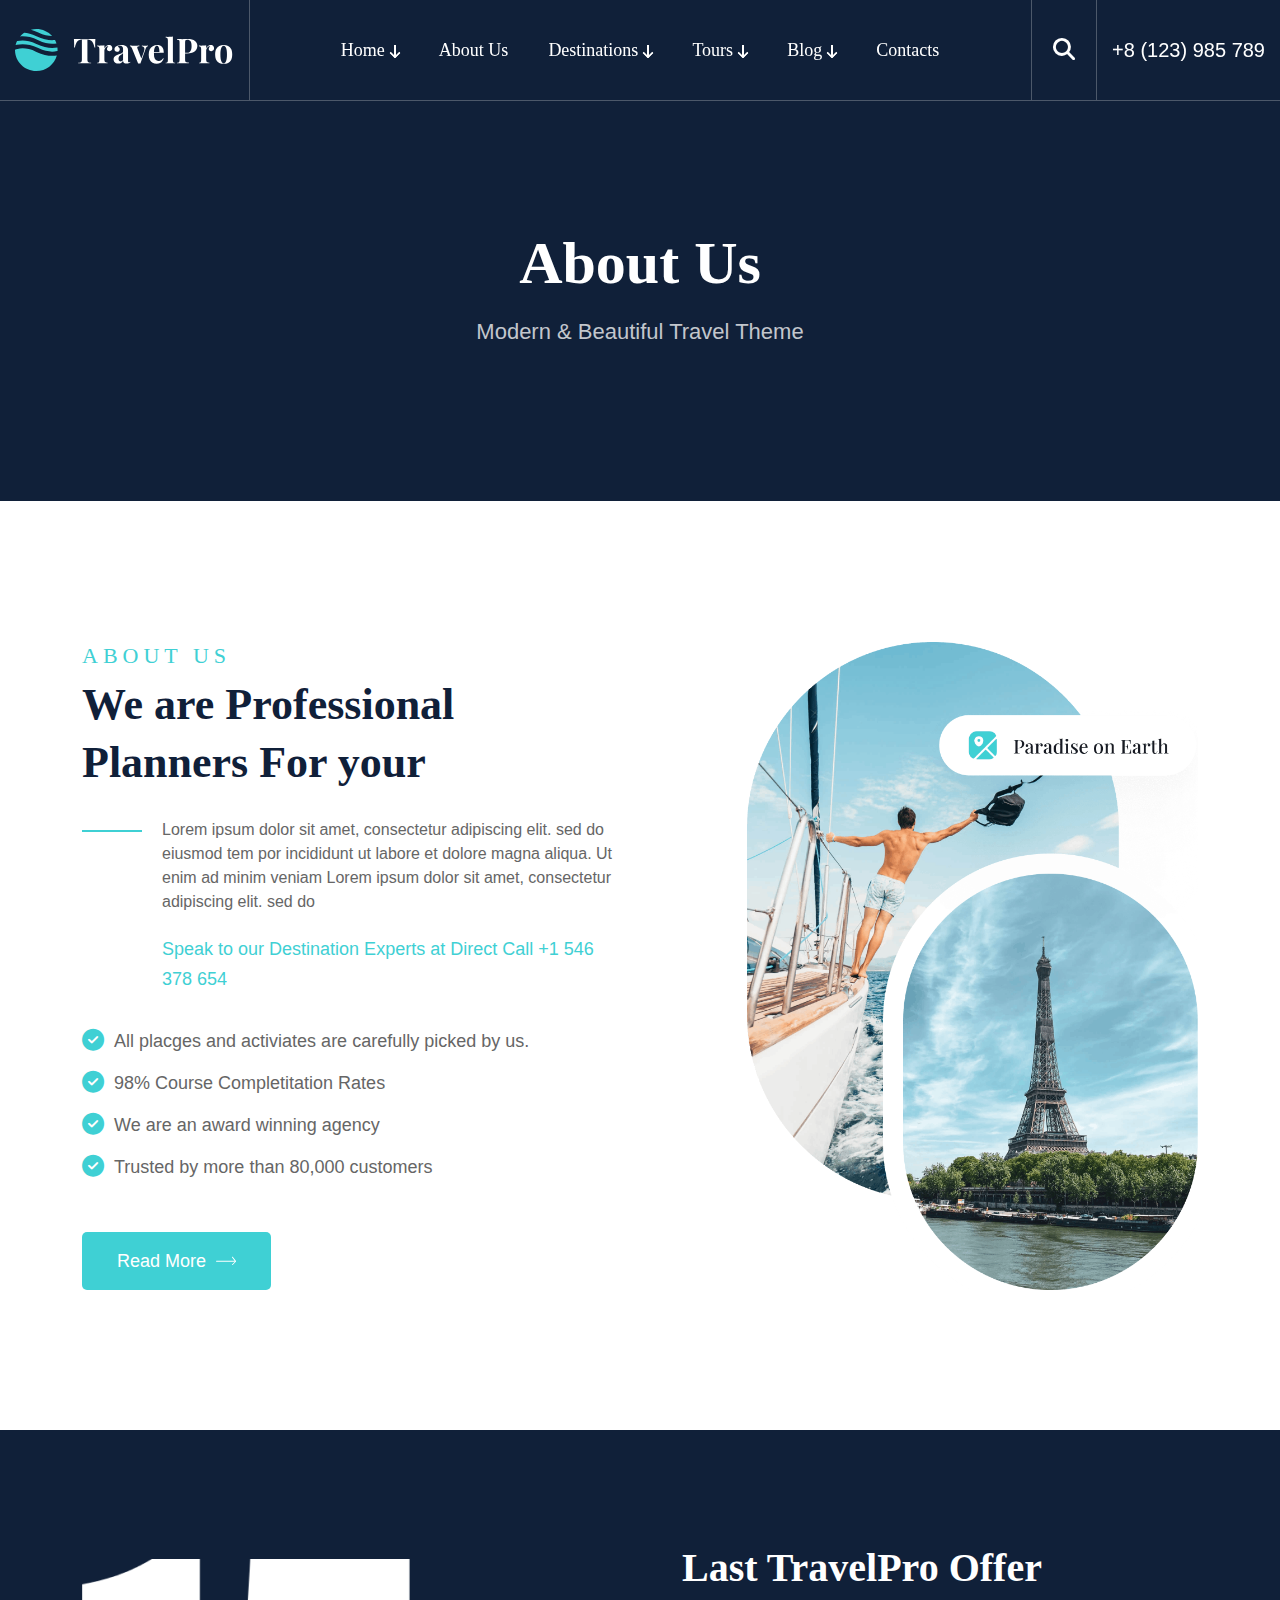
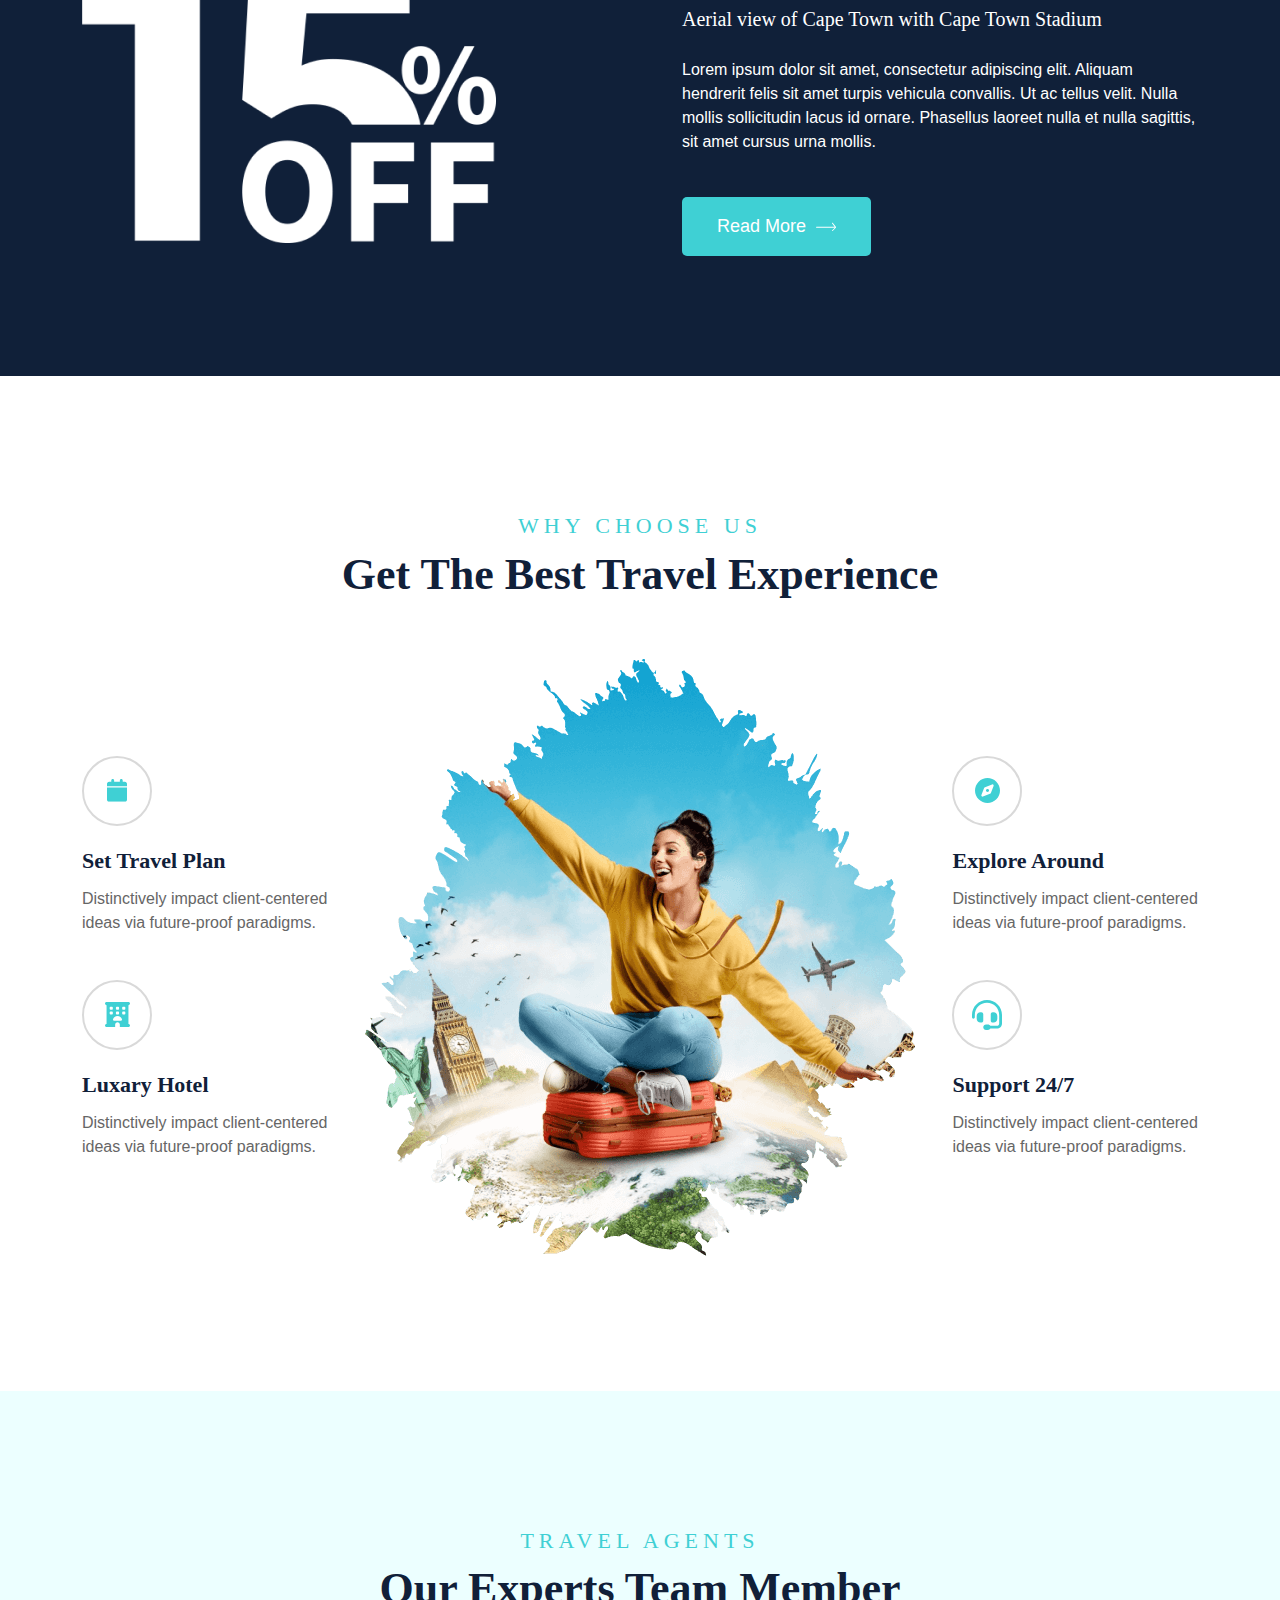
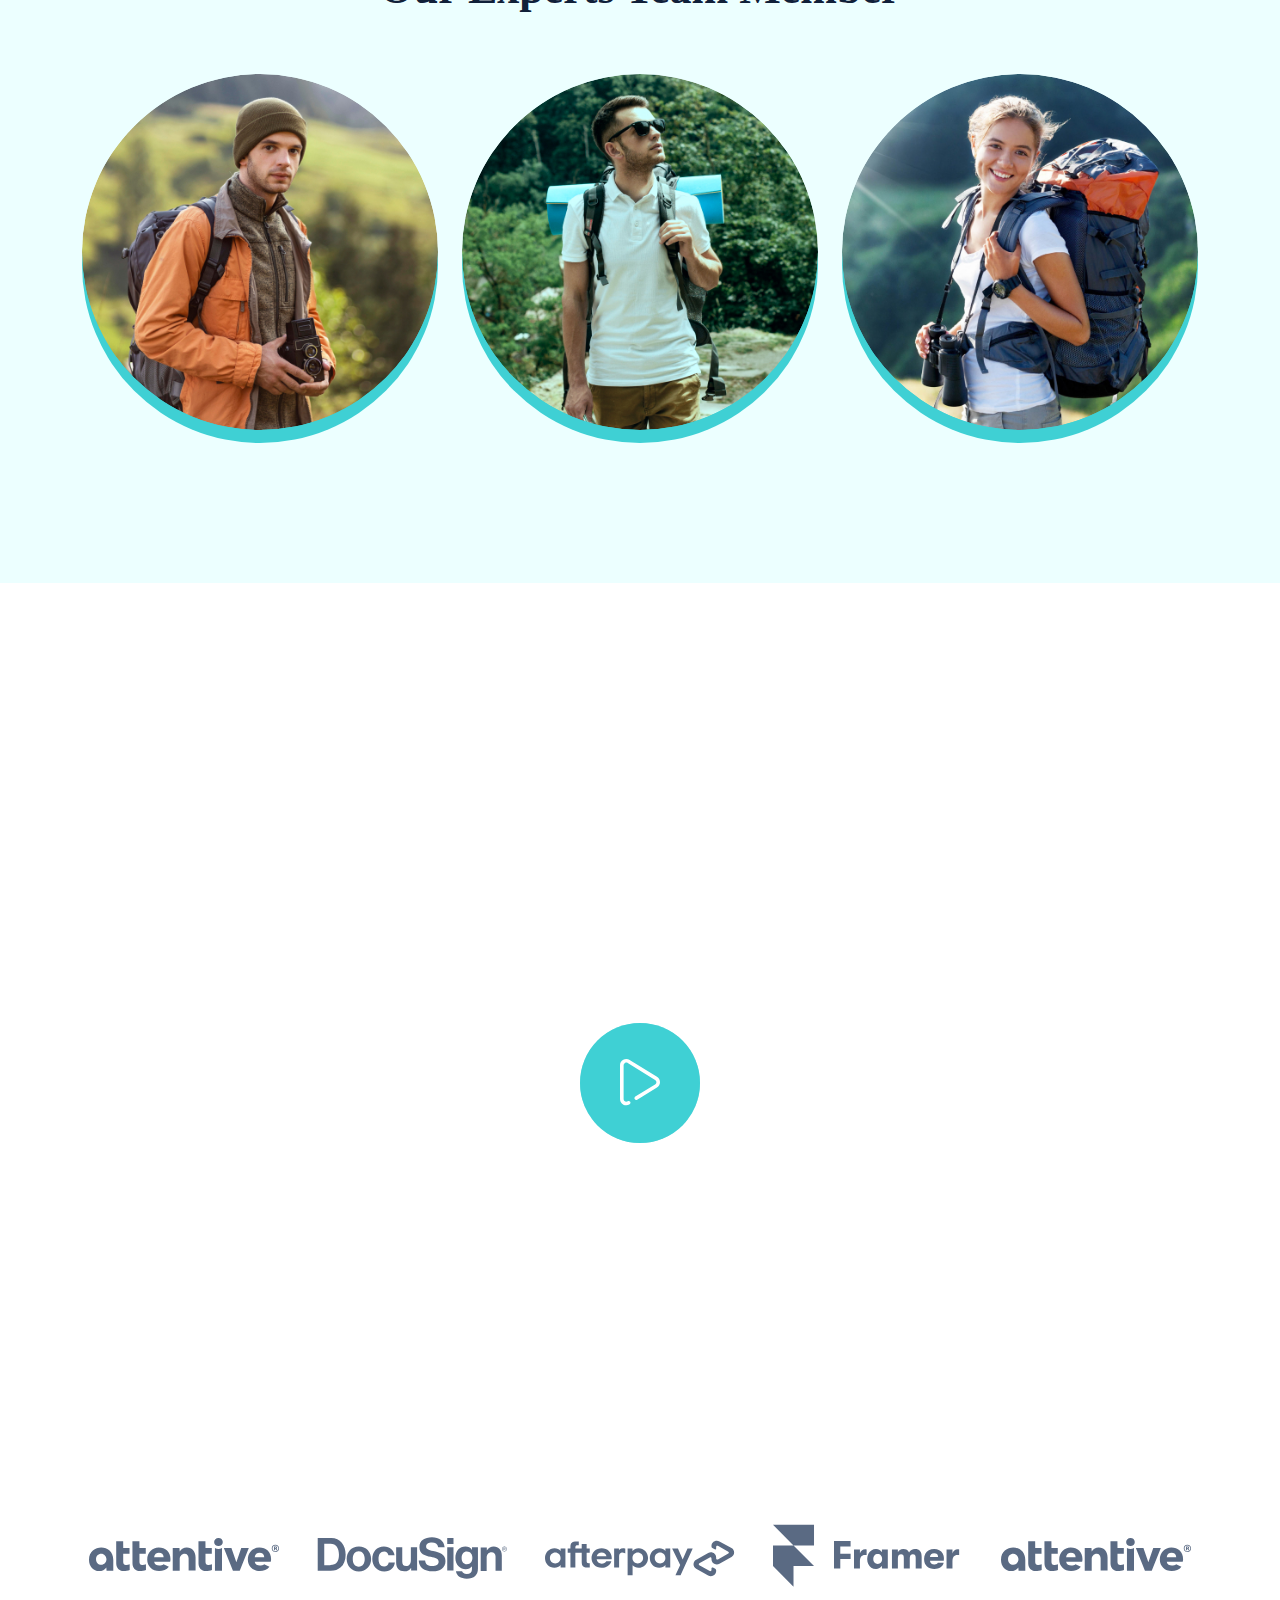
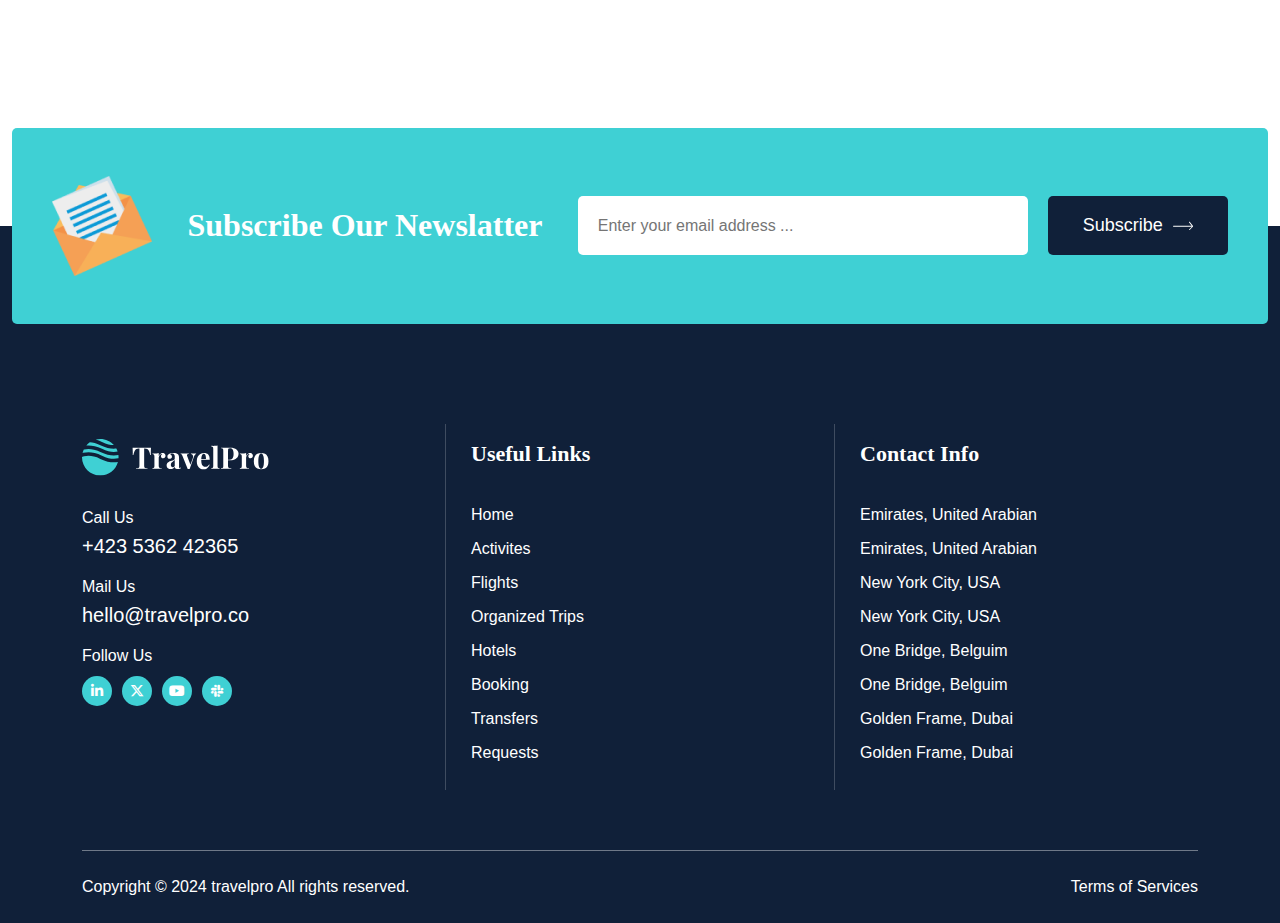
==== about.html @ 5a897704 "done" ====
<!DOCTYPE html>
<html class="no-js" lang="en">
  <head>
    <!-- Meta Tags -->
    <meta charset="utf-8">
    <meta http-equiv="x-ua-compatible" content="ie=edge">
    <meta name="viewport" content="width=device-width, initial-scale=1">
    <meta name="author" content="TravelPro">
    <!-- Favicon Icon -->
    <link rel="icon" href="assets/images/favicon.png">
    <!-- Site Title -->
    <title>TravelPro - Adventure Tours and Travel HTML Template</title>
    <link rel="stylesheet" href="assets/css/bootstrap.min.css">
    <link rel="stylesheet" href="assets/css/fontawesome.min.css">
    <link rel="stylesheet" href="assets/css/animate.css">
    <link rel="stylesheet" href="assets/css/slick.min.css">
    <link rel="stylesheet" href="assets/css/odometer.css">
    <link rel="stylesheet" href="assets/css/select2.min.css">
    <link rel="stylesheet" href="assets/css/light_gallerr.min.css">
    <link rel="stylesheet" href="assets/css/style.css">
  </head>
  <body>
    <div class="cs_preloader">
      <div class="cs_preloader_in">
        <span></span>
        <span></span>
      </div>
    </div>
    <!-- Start Header Section -->
    <header class="cs_site_header cs_style_1 cs_fs_18 cs_sticky_header">
      <div class="cs_main_header">
        <div class="cs_main_header_in">
          <div class="cs_main_header_left">
            <a class="cs_site_branding" href="index.html">
              <img src="assets/images/logo.svg" alt="Logo">
            </a>
          </div>
          <div class="cs_main_header_center">
            <div class="cs_nav cs_medium cs_primary_font">
              <ul class="cs_nav_list">
                <li class="menu-item-has-children">
                  <a href="index.html">Home</a>
                  <ul>
                    <li><a href="index.html">Home</a></li>
                    <li><a href="index-v2.html">Home v2</a></li>
                    <li><a href="index-v3.html">Home v3</a></li>
                  </ul>
                </li>
                <li><a href="about.html">About Us</a></li>
                <li class="menu-item-has-children">
                  <a href="destination.html">Destinations</a>
                  <ul>
                    <li><a href="destination.html">Destination</a></li>
                    <li><a href="destination-details.html">Destination Details</a></li>
                  </ul>
                </li>
                <li class="menu-item-has-children">
                  <a href="tour.html">Tours</a>
                  <ul>
                    <li><a href="tour.html">Tour</a></li>
                    <li><a href="tour-details.html">Tour Details</a></li>
                  </ul>
                </li>
                <li class="menu-item-has-children">
                  <a href="blog.html">Blog</a>
                  <ul>
                    <li><a href="blog.html">Blog</a></li>
                    <li><a href="blog-details.html">Blog Details</a></li>
                  </ul>
                </li>
                <li><a href="contact.html">Contacts</a></li>
              </ul>
            </div>
          </div>
          <div class="cs_main_header_right">
            <div class="cs_header_toolbox">
              <div>
                <button class="cs_search_btn cs_fs_24" type="button"><i class="fa-solid fa-magnifying-glass"></i></button>
              </div>
              <div class="cs_fs_20 cs_medium">+8 (123) 985 789</div>
            </div>
          </div>
        </div>
      </div>
    </header>
    <div class="cs_header_search">
      <div class="cs_header_search_in">
        <div class="container">
          <div class="cs_header_search_box">
            <form action="#" class="cs_search_form">
              <input type="text" placeholder="Search Here...">
              <button class="cs_search_btn">
                <svg width="18" height="18" viewBox="0 0 18 18" fill="none" xmlns="http://www.w3.org/2000/svg">
                  <path d="M8.07914 0C3.62682 0 0 3.62558 0 8.07641C0 12.5272 3.62682 16.1599 8.07914 16.1599C9.98086 16.1599 11.7299 15.4936 13.1122 14.3875L16.4775 17.7498C16.6473 17.9126 16.8741 18.0024 17.1094 18C17.3446 17.9975 17.5695 17.9032 17.736 17.737C17.9025 17.5708 17.9972 17.3461 17.9999 17.111C18.0027 16.8758 17.9132 16.6489 17.7506 16.4789L14.3853 13.1148C15.4928 11.7308 16.16 9.97968 16.16 8.07641C16.16 3.62558 12.5315 0 8.07914 0ZM8.07914 1.79517C11.561 1.79517 14.3625 4.59577 14.3625 8.07641C14.3625 11.557 11.561 14.3647 8.07914 14.3647C4.59732 14.3647 1.79575 11.557 1.79575 8.07641C1.79575 4.59577 4.59732 1.79517 8.07914 1.79517Z" fill="currentColor"></path>
                </svg>                
              </button>
            </form>
            <button class="cs_close" type="button"><img src="assets/images/close.svg" alt="Close"></button>
          </div>
        </div>
      </div>
      <div class="cs_sidenav_overlay"></div>
    </div>
    <!-- End Header Section -->
    <!-- Start Hero Section -->
    <section class="cs_page_header cs_bg_filed cs_primary_bg" data-src="assets/images/about_header_bg.jpeg">
      <div class="container">
        <div class="cs_page_header_text text-center">
          <h1 class="cs_page_title cs_fs_70 cs_white_color cs_bold">About Us</h1>
          <p class="cs_page_subtitle cs_fs_24 mb-0">Modern & Beautiful Travel Theme</p>
        </div>
      </div>
    </section>
    <!-- End Hero Section -->
    <!-- Start About Section -->
    <section class="cs_about cs_style_1">
      <div class="cs_height_140 cs_height_lg_80"></div>
      <div class="container">
        <div class="row align-items-center cs_gap_y_40 cs_mobile_reverse">
          <div class="col-lg-6">
            <div class="cs_section_heading cs_style_1">
              <h3 class="cs_section_title_up cs_ternary_font cs_accent_color cs_normal cs_fs_24">About Us</h3>
              <h2 class="cs_section_title cs_semibold cs_fs_56 mb-0">We are Professional Planners For your </h2>
            </div>
            <div class="cs_about_text">
              <p>Lorem ipsum dolor sit amet, consectetur adipiscing elit. sed do eiusmod tem por incididunt ut labore et dolore magna aliqua. Ut enim ad minim veniam Lorem ipsum dolor sit amet, consectetur adipiscing elit. sed do</p>
              <p class="mb-0 cs_accent_color cs_medium cs_fs_18">Speak to our Destination Experts at Direct Call +1 546 378 654</p>
            </div>
            <ul class="cs_list cs_style_1 cs_mp0 cs_fs_18">
              <li>
                <i class="fa-solid fa-circle-check cs_accent_color"></i>
                All placges and activiates are carefully picked by us.
              </li>
              <li>
                <i class="fa-solid fa-circle-check cs_accent_color"></i>
                98% Course Completitation Rates
              </li>
              <li>
                <i class="fa-solid fa-circle-check cs_accent_color"></i>
                We are an award winning agency
              </li>
              <li>
                <i class="fa-solid fa-circle-check cs_accent_color"></i>
                Trusted by more than 80,000 customers
              </li>
            </ul>
            <a href="" class="cs_btn cs_style_1 cs_fs_18 cs_medium">
              Read More
              <svg width="20" height="10" viewBox="0 0 20 10" fill="none" xmlns="http://www.w3.org/2000/svg">
                <path d="M19.5866 5.69629H0.41235C0.184269 5.69629 0 5.46776 0 5.1849C0 4.90204 0.184269 4.67352 0.41235 4.67352H18.5906L16.0881 1.57004C15.927 1.37028 15.927 1.04587 16.0881 0.846109C16.2492 0.646349 16.5108 0.646349 16.6718 0.846109L19.8792 4.82374C19.9977 4.97076 20.0325 5.1897 19.9681 5.38147C19.9036 5.57164 19.7529 5.69629 19.5866 5.69629Z" fill="currentColor"/>
                <path d="M16.3435 9.11986C16.2384 9.11986 16.1333 9.08012 16.0538 8.99935C15.8935 8.83909 15.8935 8.57884 16.0538 8.41858L19.2487 5.22371C19.4089 5.06345 19.6692 5.06345 19.8294 5.22371C19.9897 5.38396 19.9897 5.64422 19.8294 5.80448L16.6346 8.99935C16.5538 9.08012 16.4487 9.11986 16.3435 9.11986Z" fill="currentColor"/>
              </svg>                
            </a>
          </div>
          <div class="col-lg-5 offset-lg-1"><img src="assets/images/about_img.png" alt=""></div>
        </div>
      </div>
      <div class="cs_height_140 cs_height_lg_80"></div>
    </section>
    <!-- End About Section -->
    <!-- Start Banner Section -->
    <section class="cs_banner cs_style_2 cs_bg_filed cs_primary_bg" data-src="assets/images/banner_bg_3.jpeg">
      <div class="cs_height_115 cs_height_lg_80"></div>
      <div class="container">
        <div class="row align-items-center cs_gap_y_40">
          <div class="col-lg-6">
            <div class="cs_banner_thumb">
              <img src="assets/images/offer_text.png" alt="Offer Text">
            </div>
          </div>
          <div class="col-lg-6">
            <div class="cs_banner_text cs_white_color">
              <h2 class="cs_banner_title cs_white_color cs_fs_50">Last  TravelPro Offer</h2>
              <h3 class="cs_banner_title_mini cs_fs_20 cs_medium cs_white_color">Aerial view of Cape Town with Cape Town Stadium</h3>
              <p class="cs_banner_subtitle">Lorem ipsum dolor sit amet, consectetur adipiscing elit. Aliquam hendrerit felis sit amet turpis vehicula convallis. Ut ac tellus velit. Nulla mollis sollicitudin lacus id ornare. Phasellus laoreet nulla et nulla sagittis, sit amet cursus urna mollis.</p>
              <a href="#" class="cs_btn cs_style_1 cs_fs_18 cs_medium">
                Read More
                <svg width="20" height="10" viewBox="0 0 20 10" fill="none" xmlns="http://www.w3.org/2000/svg">
                  <path d="M19.5866 5.69629H0.41235C0.184269 5.69629 0 5.46776 0 5.1849C0 4.90204 0.184269 4.67352 0.41235 4.67352H18.5906L16.0881 1.57004C15.927 1.37028 15.927 1.04587 16.0881 0.846109C16.2492 0.646349 16.5108 0.646349 16.6718 0.846109L19.8792 4.82374C19.9977 4.97076 20.0325 5.1897 19.9681 5.38147C19.9036 5.57164 19.7529 5.69629 19.5866 5.69629Z" fill="currentColor"/>
                  <path d="M16.3435 9.11986C16.2384 9.11986 16.1333 9.08012 16.0538 8.99935C15.8935 8.83909 15.8935 8.57884 16.0538 8.41858L19.2487 5.22371C19.4089 5.06345 19.6692 5.06345 19.8294 5.22371C19.9897 5.38396 19.9897 5.64422 19.8294 5.80448L16.6346 8.99935C16.5538 9.08012 16.4487 9.11986 16.3435 9.11986Z" fill="currentColor"/>
                </svg>                
              </a>
            </div>
          </div>
        </div>
      </div>
      <div class="cs_height_120 cs_height_lg_80"></div>
     </section>
    <!-- End Banner Section -->
    <!-- Start Why Choose Us Section -->
    <section>
      <div class="cs_height_135 cs_height_lg_75"></div>
      <div class="container">
        <div class="cs_section_heading cs_style_1 text-center">
          <h3 class="cs_section_title_up cs_ternary_font cs_accent_color cs_normal cs_fs_24">Why Choose Us</h3>
          <h2 class="cs_section_title cs_semibold cs_fs_56 mb-0">Get The Best Travel Experience</h2>
        </div>
        <div class="cs_height_55 cs_height_lg_40"></div>
        <div class="cs_iconbox_4_wrap">
          <div>
            <div class="row cs_gap_y_45">
              <div class="col-lg-12 col-6">
                <div class="cs_iconbox cs_style_4">
                  <div class="cs_iconbox_icon cs_center">
                    <img src="assets/images/icons/calendar_icon_2.svg" alt="Calendar Icon">
                  </div>
                  <h2 class="cs_iconbox_title cs_fs_24 cs_semibold">Set Travel Plan</h2>
                  <p class="cs_iconbox_subtitle mb-0">Distinctively impact client-centered ideas via future-proof paradigms.</p>
                </div>
              </div>
              <div class="col-lg-12 col-6">
                <div class="cs_iconbox cs_style_4">
                  <div class="cs_iconbox_icon cs_center">
                    <img src="assets/images/icons/hotel-icon.svg" alt="Hotel Icon">
                  </div>
                  <h2 class="cs_iconbox_title cs_fs_24 cs_semibold">Luxary Hotel</h2>
                  <p class="cs_iconbox_subtitle mb-0">Distinctively impact client-centered ideas via future-proof paradigms.</p>
                </div>
              </div>
            </div>
          </div>
          <div>
            <div class="cs_iconbox_4_thumb cs_center">
              <img src="assets/images/about_4.png" alt="About Thumb">
            </div>
          </div>
          <div>
            <div class="row cs_gap_y_45">
              <div class="col-lg-12 col-6">
                <div class="cs_iconbox cs_style_4">
                  <div class="cs_iconbox_icon cs_center">
                    <img src="assets/images/icons/compass_icon.svg" alt="Calendar Icon">
                  </div>
                  <h2 class="cs_iconbox_title cs_fs_24 cs_semibold">Explore Around</h2>
                  <p class="cs_iconbox_subtitle mb-0">Distinctively impact client-centered ideas via future-proof paradigms.</p>
                </div>
              </div>
              <div class="col-lg-12 col-6">
                <div class="cs_iconbox cs_style_4">
                  <div class="cs_iconbox_icon cs_center">
                    <img src="assets/images/icons/headset_icon.svg" alt="Hotel Icon">
                  </div>
                  <h2 class="cs_iconbox_title cs_fs_24 cs_semibold">Support 24/7</h2>
                  <p class="cs_iconbox_subtitle mb-0">Distinctively impact client-centered ideas via future-proof paradigms.</p>
                </div>
              </div>
            </div>
          </div>
        </div>
      </div>
      <div class="cs_height_135 cs_height_lg_75"></div>
    </section>
    <!-- End Why Choose Us Section -->
    <!-- Start Team Section -->
     <section class="cs_accent_bg_1">
      <div class="cs_height_135 cs_height_lg_75"></div>
      <div class="container">
        <div class="cs_section_heading cs_style_1 text-center">
          <h3 class="cs_section_title_up cs_ternary_font cs_accent_color cs_normal cs_fs_24">Travel Agents</h3>
          <h2 class="cs_section_title cs_semibold cs_fs_56 mb-0">Our Experts Team Member</h2>
        </div>
        <div class="cs_height_55 cs_height_lg_40"></div>
        <div class="row cs_gap_y_24">
          <div class="col-lg-4">
            <div class="cs_team cs_style_1 position-relative">
              <div class="cs_team_thumb cs_zoom overflow-hidden">
                <img src="assets/images/team_1.jpeg" alt="Team Thumb" class="cs_zoom_in">
              </div>
              <div class="cs_team_info text-center position-absolute">
                <h2 class="cs_team_title cs_fs_24 cs_medium cs_white_color">David Cooper</h2>
               <p class="cs_team_subtitle cs_white_color">CO FOUNDER</p>
               <div class="cs_social_btns">
                <a href="#"><i class="fa-brands fa-facebook-f"></i></a>
                <a href="#"><i class="fa-brands fa-twitter"></i></a>
                <a href="#"><i class="fa-brands fa-instagram"></i></a>
                <a href="#"><i class="fa-brands fa-linkedin-in"></i></a>
              </div>
              </div>
            </div>
          </div>
          <div class="col-lg-4">
            <div class="cs_team cs_style_1 position-relative">
              <div class="cs_team_thumb cs_zoom overflow-hidden">
                <img src="assets/images/team_2.jpeg" alt="Team Thumb" class="cs_zoom_in">
              </div>
              <div class="cs_team_info text-center position-absolute">
                <h2 class="cs_team_title cs_fs_24 cs_medium cs_white_color">David Cooper</h2>
               <p class="cs_team_subtitle cs_white_color">CO FOUNDER</p>
               <div class="cs_social_btns">
                <a href="#"><i class="fa-brands fa-facebook-f"></i></a>
                <a href="#"><i class="fa-brands fa-twitter"></i></a>
                <a href="#"><i class="fa-brands fa-instagram"></i></a>
                <a href="#"><i class="fa-brands fa-linkedin-in"></i></a>
              </div>
              </div>
            </div>
          </div>
          <div class="col-lg-4">
            <div class="cs_team cs_style_1 position-relative">
              <div class="cs_team_thumb cs_zoom overflow-hidden">
                <img src="assets/images/team_3.jpeg" alt="Team Thumb" class="cs_zoom_in">
              </div>
              <div class="cs_team_info text-center position-absolute">
                <h2 class="cs_team_title cs_fs_24 cs_medium cs_white_color">David Cooper</h2>
               <p class="cs_team_subtitle cs_white_color">CO FOUNDER</p>
               <div class="cs_social_btns">
                <a href="#"><i class="fa-brands fa-facebook-f"></i></a>
                <a href="#"><i class="fa-brands fa-twitter"></i></a>
                <a href="#"><i class="fa-brands fa-instagram"></i></a>
                <a href="#"><i class="fa-brands fa-linkedin-in"></i></a>
              </div>
              </div>
            </div>
          </div>
        </div>
      </div>
      <div class="cs_height_140 cs_height_lg_80"></div>
     </section>
    <!-- End Team Section -->
    <!-- Start Video Section -->
    <section>
      <div class="cs_height_140 cs_height_lg_80"></div>
      <div class="container">
        <div class="cs_video_block cs_style_1 cs_bg_filed position-relative" data-src="assets/images/video_block.jpeg">
          <a href="https://www.youtube.com/embed/eSUmkFPln_U" class="cs_player_btn cs_center cs_accent_bg cs_video_open">
            <svg width="40" height="47" viewBox="0 0 40 47" fill="none" xmlns="http://www.w3.org/2000/svg"><path d="M36.9921 17.8114L9.63992 0.951019C7.66105 -0.267256 5.26855 -0.317908 3.23984 0.815524C1.21113 1.94878 0 4.01294 0 6.3367V39.9039C0 43.4175 2.83109 46.2914 6.31071 46.3104C6.32021 46.3104 6.32971 46.3105 6.33902 46.3105C7.42642 46.3104 8.55958 45.9696 9.61794 45.3238C10.4693 44.8043 10.7384 43.693 10.219 42.8417C9.69952 41.9902 8.58807 41.7212 7.73693 42.2407C7.2419 42.5426 6.75844 42.6988 6.33016 42.6987C5.01727 42.6916 3.61159 41.5669 3.61159 39.904V6.33679C3.61159 5.33994 4.13113 4.4547 5.00127 3.96853C5.87149 3.48236 6.89764 3.50407 7.74543 4.02606L35.0977 20.8864C35.9198 21.3926 36.3902 22.2366 36.3882 23.2021C36.3862 24.1674 35.9124 25.0095 35.0857 25.514L15.31 37.6224C14.4594 38.1432 14.192 39.2549 14.7128 40.1054C15.2335 40.956 16.3453 41.2234 17.1959 40.7026L36.9693 28.5956C38.8625 27.4407 39.9955 25.4272 40 23.2093C40.0045 20.9916 38.8797 18.9735 36.9921 17.8114Z" fill="currentColor" />
            </svg>
          </a>
          <h2 class="cs_video_title cs_fs_60 cs_semibold cs_white_color position-absolute mb-0">Our Journey <br> in Videos</h2>
          <span class="cs_location cs_fs_20 cs_white_color">
            <i class="fa-solid fa-location-dot"></i> Location Mountain Strait, Any State</span>
        </div>
      </div>
    </section>
    <!-- End Video Section -->
    <!-- Start Brands Section -->
    <div>
      <div class="cs_height_76 cs_height_lg_40"></div>
      <div class="container">
        <div class="cs_brand_list cs_style_1">
          <div class="cs_brand"><img src="assets/images/brand_1.svg" alt="Brand"></div>
          <div class="cs_brand"><img src="assets/images/brand_2.svg" alt="Brand"></div>
          <div class="cs_brand"><img src="assets/images/brand_3.svg" alt="Brand"></div>
          <div class="cs_brand"><img src="assets/images/brand_4.svg" alt="Brand"></div>
          <div class="cs_brand"><img src="assets/images/brand_5.svg" alt="Brand"></div>
        </div>
      </div>
      <div class="cs_height_135 cs_height_lg_80"></div>
    </div>
    <!-- End Brands Section -->
    <!-- Start footer -->
    <footer class="cs_footer cs_style_1 cs_white_color cs_bg_filed cs_primary_bg" data-src="assets/images/footer_bg.jpeg">
      <div class="cs_newsletter_1_wrap">
        <div class="container-fluid">
          <div class="cs_newsletter cs_style_1 cs_accent_bg">
            <div class="cs_newsletter_icon"><img src="assets/images/icons/envlop.png" alt="Icon"></div>
            <h2 class="cs_newsletter_title cs_fs_40 cs_bold mb-0 cs_white_color">Subscribe Our Newslatter</h2>
            <form action="#" class="cs_newsletter_form">
              <input type="text" class="cs_newsletter_form_field" placeholder="Enter your email address ...">
              <button type="submit" class="cs_btn cs_style_1 cs_fs_18 cs_medium">
                Subscribe<svg width="20" height="10" viewBox="0 0 20 10" fill="none" xmlns="http://www.w3.org/2000/svg"><path d="M19.5866 5.69629H0.41235C0.184269 5.69629 0 5.46776 0 5.1849C0 4.90204 0.184269 4.67352 0.41235 4.67352H18.5906L16.0881 1.57004C15.927 1.37028 15.927 1.04587 16.0881 0.846109C16.2492 0.646349 16.5108 0.646349 16.6718 0.846109L19.8792 4.82374C19.9977 4.97076 20.0325 5.1897 19.9681 5.38147C19.9036 5.57164 19.7529 5.69629 19.5866 5.69629Z" fill="currentColor"></path>
                  <path d="M16.3435 9.11986C16.2384 9.11986 16.1333 9.08012 16.0538 8.99935C15.8935 8.83909 15.8935 8.57884 16.0538 8.41858L19.2487 5.22371C19.4089 5.06345 19.6692 5.06345 19.8294 5.22371C19.9897 5.38396 19.9897 5.64422 19.8294 5.80448L16.6346 8.99935C16.5538 9.08012 16.4487 9.11986 16.3435 9.11986Z" fill="currentColor"></path>
                </svg>                
              </button>
            </form>
          </div>
        </div>
      </div>
      <div class="container">
        <div class="cs_footer_main">
          <div class="cs_footer_main_col">
            <div class="cs_footer_widget">
              <div class="cs_text_widget">
                <img src="assets/images/footer_logo.svg" alt="Logo">
              </div>
              <ul class="cs_contact_widget mb-0">
                <li>
                  <p>Call Us</p>
                  <p class="cs_fs_20">+423 5362 42365</p>
                </li>
                <li>
                  <p>Mail Us</p>
                  <p class="cs_fs_20">hello@travelpro.co</p>
                </li>
                <li>
                  <p>Follow Us</p>
                  <div class="cs_social_btn cs_style_1 d-flex">
                    <a href="https://www.linkedin.com/" target="_blank" class="cs_center"><i class="fa-brands fa-linkedin-in"></i>
                    </a>
                    <a href="https://twitter.com/" target="_blank" class="cs_center">
                      <i class="fa-brands fa-x-twitter"></i>
                    </a>
                    <a href="https://www.youtube.com/" target="_blank" class="cs_center"><i class="fa-brands fa-youtube"></i>
                    </a>                
                    <a href="https://slack.com/" target="_blank" class="cs_center">
                      <i class="fa-brands fa-slack"></i></a>
                  </div>
                </li>
              </ul>
            </div>
          </div>
          <div class="cs_footer_main_col">
            <div class="cs_footer_widget">
              <h3 class="cs_footer_widget_title cs_fs_24 cs_semibold cs_white_color">Useful Links</h3>
              <ul class="cs_menu_widget">
                <li><a href="index.html">Home</a></li>
                <li><a href="about.html">Activites</a></li>
                <li><a href="">Flights</a></li>
                <li><a href="">Organized Trips</a></li>
                <li><a href="">Hotels</a></li>
                <li><a href="">Booking</a></li>
                <li><a href="">Transfers</a></li>
                <li><a href="">Requests</a></li>
              </ul>
            </div>
          </div>
          <div class="cs_footer_main_col">
            <div class="cs_footer_widget">
              <h3 class="cs_footer_widget_title cs_fs_24 cs_semibold cs_white_color">Contact Info</h3>
              <ul class="cs_menu_widget">
                <li><a href="destination-details.html">Emirates, United Arabian</a></li>
                <li><a href="destination-details.html">Emirates, United Arabian</a></li>
                <li><a href="destination-details.html">New York City, USA</a></li>
                <li><a href="destination-details.html">New York City, USA</a></li>
                <li><a href="destination-details.html">One Bridge, Belguim</a></li>
                <li><a href="destination-details.html">One Bridge, Belguim</a></li>
                <li><a href="destination-details.html">Golden Frame, Dubai</a></li>
                <li><a href="destination-details.html">Golden Frame, Dubai</a></li>
              </ul>
            </div>
          </div>
        </div>
      </div>
      <div class="container">
        <div class="cs_footer_bottom">
          <div class="cs_copyright">Copyright © 2024 travelpro All rights reserved.</div>
          <ul class="cs_menu_widget_2 cs_mp0">
            <li><a href="#">Terms of Services</a></li>
          </ul>
        </div>
      </div>
    </footer>
    <!-- End footer -->
    <!-- Script -->
    <script src="assets/js/jquery-3.6.0.min.js"></script>
    <script src="assets/js/wow.min.js"></script>
    <script src="assets/js/jquery.slick.min.js"></script>
    <script src="assets/js/odometer.js"></script>
    <script src="assets/js/ripples.min.js"></script>
    <script src="assets/js/select2.min.js"></script>
    <script src="assets/js/light_gallery.min.js"></script>
    <script src="assets/js/main.js"></script>
  </body>
</html>
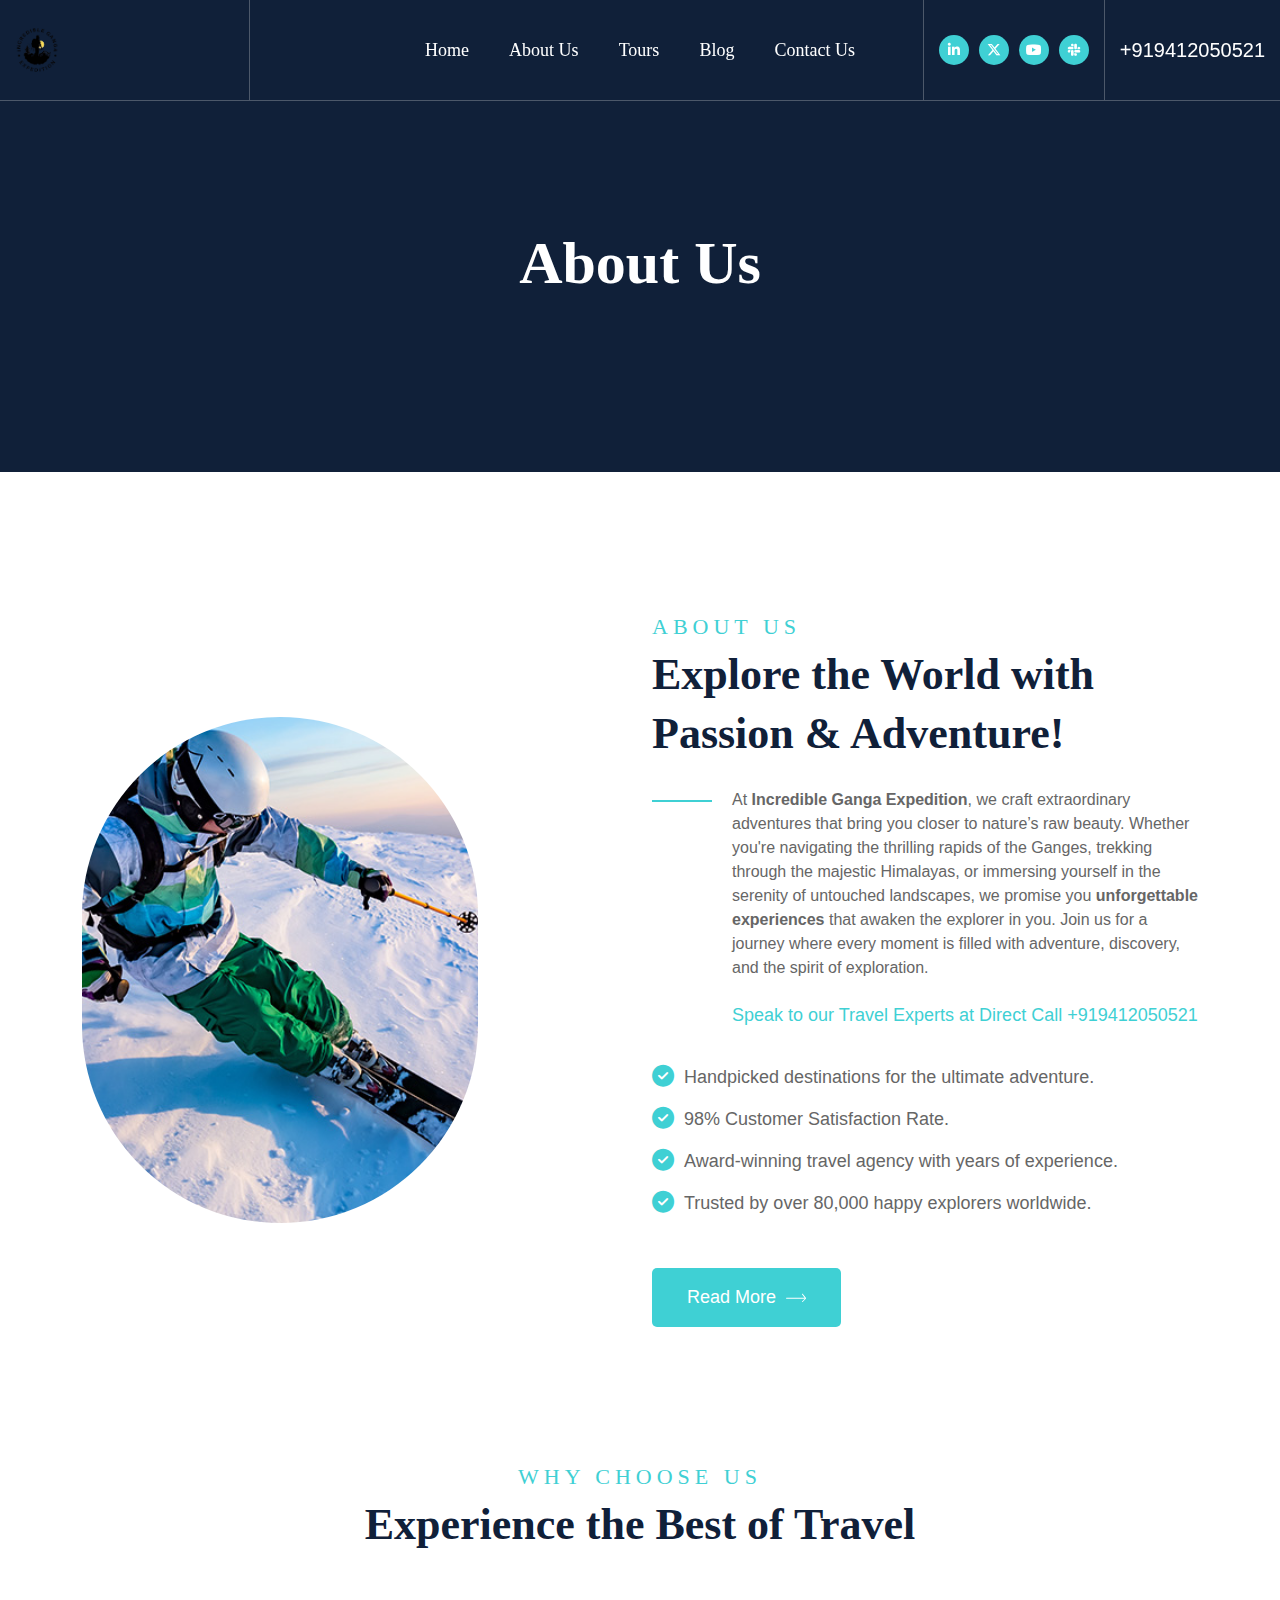
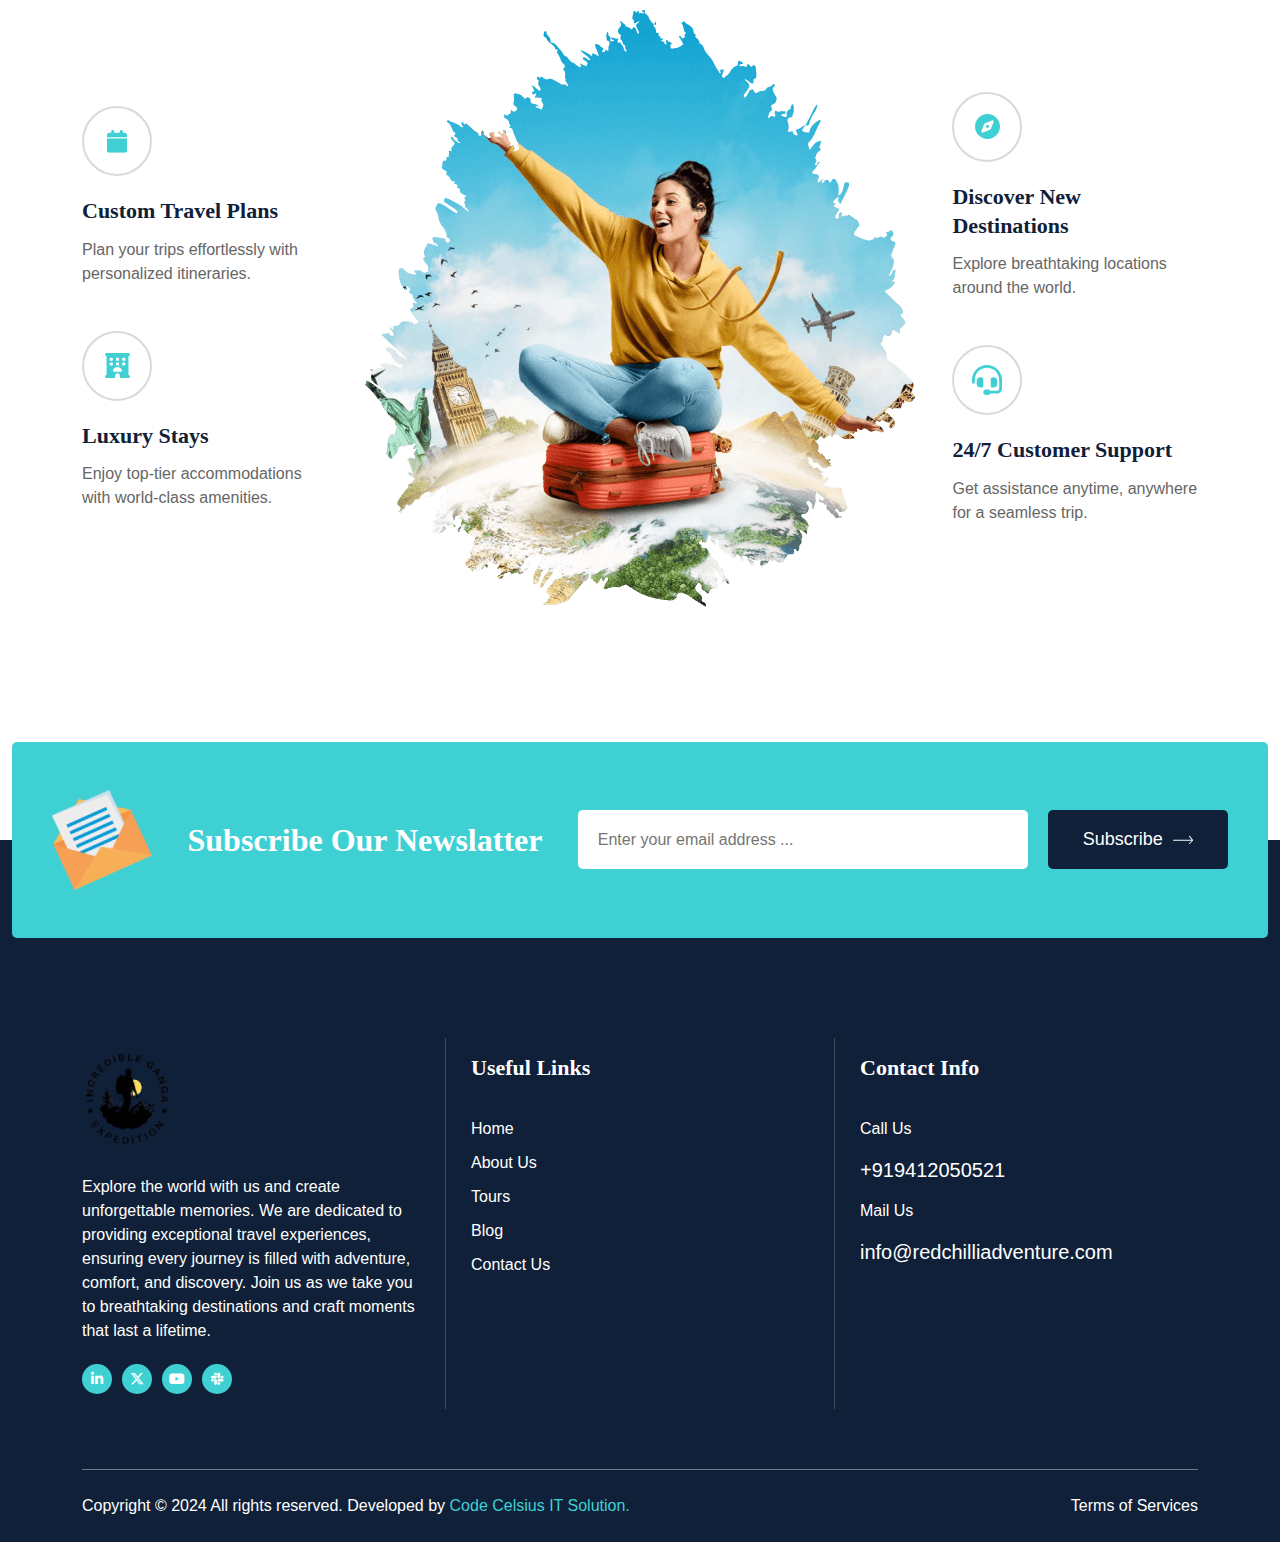
==== commit adf1d90b: "done" ====
--- a/about.html
+++ b/about.html
@@ -9,7 +9,7 @@
     <!-- Favicon Icon -->
     <link rel="icon" href="assets/images/favicon.png">
     <!-- Site Title -->
-    <title>TravelPro - Adventure Tours and Travel HTML Template</title>
+    <title>About Us</title>
     <link rel="stylesheet" href="assets/css/bootstrap.min.css">
     <link rel="stylesheet" href="assets/css/fontawesome.min.css">
     <link rel="stylesheet" href="assets/css/animate.css">
@@ -32,52 +32,42 @@
         <div class="cs_main_header_in">
           <div class="cs_main_header_left">
             <a class="cs_site_branding" href="index.html">
-              <img src="assets/images/logo.svg" alt="Logo">
+              <img class="images-logo" src="./assets/my-image/logo.png" alt="Logo">
             </a>
           </div>
           <div class="cs_main_header_center">
             <div class="cs_nav cs_medium cs_primary_font">
               <ul class="cs_nav_list">
-                <li class="menu-item-has-children">
-                  <a href="index.html">Home</a>
-                  <ul>
-                    <li><a href="index.html">Home</a></li>
-                    <li><a href="index-v2.html">Home v2</a></li>
-                    <li><a href="index-v3.html">Home v3</a></li>
-                  </ul>
-                </li>
-                <li><a href="about.html">About Us</a></li>
-                <li class="menu-item-has-children">
-                  <a href="destination.html">Destinations</a>
-                  <ul>
-                    <li><a href="destination.html">Destination</a></li>
-                    <li><a href="destination-details.html">Destination Details</a></li>
-                  </ul>
-                </li>
-                <li class="menu-item-has-children">
-                  <a href="tour.html">Tours</a>
-                  <ul>
-                    <li><a href="tour.html">Tour</a></li>
-                    <li><a href="tour-details.html">Tour Details</a></li>
-                  </ul>
-                </li>
-                <li class="menu-item-has-children">
-                  <a href="blog.html">Blog</a>
-                  <ul>
-                    <li><a href="blog.html">Blog</a></li>
-                    <li><a href="blog-details.html">Blog Details</a></li>
-                  </ul>
-                </li>
-                <li><a href="contact.html">Contacts</a></li>
+                <li> <a href="index.html">Home</a></li>
+                <li><a href="/about.html">About Us</a></li>
+                <li>
+                  <a href="/tour.html">Tours</a>
+                </li>
+                <li>
+                  <a href="/blog.html">Blog</a>
+                </li>
+                <li><a href="/contact.html">Contact Us</a></li>
               </ul>
             </div>
           </div>
           <div class="cs_main_header_right">
             <div class="cs_header_toolbox">
               <div>
-                <button class="cs_search_btn cs_fs_24" type="button"><i class="fa-solid fa-magnifying-glass"></i></button>
-              </div>
-              <div class="cs_fs_20 cs_medium">+8 (123) 985 789</div>
+                <div class="cs_social_btn cs_style_1 d-flex">
+                  <a href="https://www.linkedin.com/" target="_blank" class="cs_center"><i
+                      class="fa-brands fa-linkedin-in"></i>
+                  </a>
+                  <a href="https://twitter.com/" target="_blank" class="cs_center">
+                    <i class="fa-brands fa-x-twitter"></i>
+                  </a>
+                  <a href="https://www.youtube.com/" target="_blank" class="cs_center"><i
+                      class="fa-brands fa-youtube"></i>
+                  </a>
+                  <a href="https://slack.com/" target="_blank" class="cs_center">
+                    <i class="fa-brands fa-slack"></i></a>
+                </div>
+              </div>
+              <div class="cs_fs_20 cs_medium">+919412050521</div>
             </div>
           </div>
         </div>
@@ -107,7 +97,6 @@
       <div class="container">
         <div class="cs_page_header_text text-center">
           <h1 class="cs_page_title cs_fs_70 cs_white_color cs_bold">About Us</h1>
-          <p class="cs_page_subtitle cs_fs_24 mb-0">Modern & Beautiful Travel Theme</p>
         </div>
       </div>
     </section>
@@ -116,84 +105,68 @@
     <section class="cs_about cs_style_1">
       <div class="cs_height_140 cs_height_lg_80"></div>
       <div class="container">
-        <div class="row align-items-center cs_gap_y_40 cs_mobile_reverse">
-          <div class="col-lg-6">
+        <div class="row align-items-center cs_gap_y_40">
+          <div class="col-lg-5"><img class="fiveee" src="assets/my-image/Auli.jpg" alt="Adventure Image"></div>
+          <div class="col-lg-6 offset-lg-1">
             <div class="cs_section_heading cs_style_1">
               <h3 class="cs_section_title_up cs_ternary_font cs_accent_color cs_normal cs_fs_24">About Us</h3>
-              <h2 class="cs_section_title cs_semibold cs_fs_56 mb-0">We are Professional Planners For your </h2>
+              <h2 class="cs_section_title cs_semibold cs_fs_56 mb-0 wow fadeInRight" data-wow-duration="0.8s"
+                data-wow-delay="0.2s">
+                Explore the World with Passion & Adventure!
+              </h2>
             </div>
             <div class="cs_about_text">
-              <p>Lorem ipsum dolor sit amet, consectetur adipiscing elit. sed do eiusmod tem por incididunt ut labore et dolore magna aliqua. Ut enim ad minim veniam Lorem ipsum dolor sit amet, consectetur adipiscing elit. sed do</p>
-              <p class="mb-0 cs_accent_color cs_medium cs_fs_18">Speak to our Destination Experts at Direct Call +1 546 378 654</p>
+              <p>At <strong>Incredible Ganga Expedition</strong>, we craft extraordinary adventures that bring you closer
+                to nature’s raw beauty. Whether you're navigating the thrilling rapids of the Ganges, trekking through the
+                majestic Himalayas, or immersing yourself in the serenity of untouched landscapes, we promise you
+                <strong>unforgettable experiences</strong> that awaken the explorer in you. Join us for a journey where
+                every moment is filled with adventure, discovery, and the spirit of exploration.</p>
+              <p class="mb-0 cs_accent_color cs_medium cs_fs_18">
+                Speak to our Travel Experts at Direct Call +919412050521
+              </p>
             </div>
             <ul class="cs_list cs_style_1 cs_mp0 cs_fs_18">
               <li>
                 <i class="fa-solid fa-circle-check cs_accent_color"></i>
-                All placges and activiates are carefully picked by us.
+                Handpicked destinations for the ultimate adventure.
               </li>
               <li>
                 <i class="fa-solid fa-circle-check cs_accent_color"></i>
-                98% Course Completitation Rates
+                98% Customer Satisfaction Rate.
               </li>
               <li>
                 <i class="fa-solid fa-circle-check cs_accent_color"></i>
-                We are an award winning agency
+                Award-winning travel agency with years of experience.
               </li>
               <li>
                 <i class="fa-solid fa-circle-check cs_accent_color"></i>
-                Trusted by more than 80,000 customers
+                Trusted by over 80,000 happy explorers worldwide.
               </li>
             </ul>
-            <a href="" class="cs_btn cs_style_1 cs_fs_18 cs_medium">
+            <a href="#" class="cs_btn cs_style_1 cs_fs_18 cs_medium">
               Read More
               <svg width="20" height="10" viewBox="0 0 20 10" fill="none" xmlns="http://www.w3.org/2000/svg">
-                <path d="M19.5866 5.69629H0.41235C0.184269 5.69629 0 5.46776 0 5.1849C0 4.90204 0.184269 4.67352 0.41235 4.67352H18.5906L16.0881 1.57004C15.927 1.37028 15.927 1.04587 16.0881 0.846109C16.2492 0.646349 16.5108 0.646349 16.6718 0.846109L19.8792 4.82374C19.9977 4.97076 20.0325 5.1897 19.9681 5.38147C19.9036 5.57164 19.7529 5.69629 19.5866 5.69629Z" fill="currentColor"/>
-                <path d="M16.3435 9.11986C16.2384 9.11986 16.1333 9.08012 16.0538 8.99935C15.8935 8.83909 15.8935 8.57884 16.0538 8.41858L19.2487 5.22371C19.4089 5.06345 19.6692 5.06345 19.8294 5.22371C19.9897 5.38396 19.9897 5.64422 19.8294 5.80448L16.6346 8.99935C16.5538 9.08012 16.4487 9.11986 16.3435 9.11986Z" fill="currentColor"/>
-              </svg>                
+                <path
+                  d="M19.5866 5.69629H0.41235C0.184269 5.69629 0 5.46776 0 5.1849C0 4.90204 0.184269 4.67352 0.41235 4.67352H18.5906L16.0881 1.57004C15.927 1.37028 15.927 1.04587 16.0881 0.846109C16.2492 0.646349 16.5108 0.646349 16.6718 0.846109L19.8792 4.82374C19.9977 4.97076 20.0325 5.1897 19.9681 5.38147C19.9036 5.57164 19.7529 5.69629 19.5866 5.69629Z"
+                  fill="currentColor" />
+                <path
+                  d="M16.3435 9.11986C16.2384 9.11986 16.1333 9.08012 16.0538 8.99935C15.8935 8.83909 15.8935 8.57884 16.0538 8.41858L19.2487 5.22371C19.4089 5.06345 19.6692 5.06345 19.8294 5.22371C19.9897 5.38396 19.9897 5.64422 19.8294 5.80448L16.6346 8.99935C16.5538 9.08012 16.4487 9.11986 16.3435 9.11986Z"
+                  fill="currentColor" />
+              </svg>
             </a>
           </div>
-          <div class="col-lg-5 offset-lg-1"><img src="assets/images/about_img.png" alt=""></div>
-        </div>
-      </div>
-      <div class="cs_height_140 cs_height_lg_80"></div>
+        </div>
+      </div>
     </section>
     <!-- End About Section -->
-    <!-- Start Banner Section -->
-    <section class="cs_banner cs_style_2 cs_bg_filed cs_primary_bg" data-src="assets/images/banner_bg_3.jpeg">
-      <div class="cs_height_115 cs_height_lg_80"></div>
-      <div class="container">
-        <div class="row align-items-center cs_gap_y_40">
-          <div class="col-lg-6">
-            <div class="cs_banner_thumb">
-              <img src="assets/images/offer_text.png" alt="Offer Text">
-            </div>
-          </div>
-          <div class="col-lg-6">
-            <div class="cs_banner_text cs_white_color">
-              <h2 class="cs_banner_title cs_white_color cs_fs_50">Last  TravelPro Offer</h2>
-              <h3 class="cs_banner_title_mini cs_fs_20 cs_medium cs_white_color">Aerial view of Cape Town with Cape Town Stadium</h3>
-              <p class="cs_banner_subtitle">Lorem ipsum dolor sit amet, consectetur adipiscing elit. Aliquam hendrerit felis sit amet turpis vehicula convallis. Ut ac tellus velit. Nulla mollis sollicitudin lacus id ornare. Phasellus laoreet nulla et nulla sagittis, sit amet cursus urna mollis.</p>
-              <a href="#" class="cs_btn cs_style_1 cs_fs_18 cs_medium">
-                Read More
-                <svg width="20" height="10" viewBox="0 0 20 10" fill="none" xmlns="http://www.w3.org/2000/svg">
-                  <path d="M19.5866 5.69629H0.41235C0.184269 5.69629 0 5.46776 0 5.1849C0 4.90204 0.184269 4.67352 0.41235 4.67352H18.5906L16.0881 1.57004C15.927 1.37028 15.927 1.04587 16.0881 0.846109C16.2492 0.646349 16.5108 0.646349 16.6718 0.846109L19.8792 4.82374C19.9977 4.97076 20.0325 5.1897 19.9681 5.38147C19.9036 5.57164 19.7529 5.69629 19.5866 5.69629Z" fill="currentColor"/>
-                  <path d="M16.3435 9.11986C16.2384 9.11986 16.1333 9.08012 16.0538 8.99935C15.8935 8.83909 15.8935 8.57884 16.0538 8.41858L19.2487 5.22371C19.4089 5.06345 19.6692 5.06345 19.8294 5.22371C19.9897 5.38396 19.9897 5.64422 19.8294 5.80448L16.6346 8.99935C16.5538 9.08012 16.4487 9.11986 16.3435 9.11986Z" fill="currentColor"/>
-                </svg>                
-              </a>
-            </div>
-          </div>
-        </div>
-      </div>
-      <div class="cs_height_120 cs_height_lg_80"></div>
-     </section>
-    <!-- End Banner Section -->
+
     <!-- Start Why Choose Us Section -->
     <section>
       <div class="cs_height_135 cs_height_lg_75"></div>
       <div class="container">
         <div class="cs_section_heading cs_style_1 text-center">
           <h3 class="cs_section_title_up cs_ternary_font cs_accent_color cs_normal cs_fs_24">Why Choose Us</h3>
-          <h2 class="cs_section_title cs_semibold cs_fs_56 mb-0">Get The Best Travel Experience</h2>
+          <h2 class="cs_section_title cs_semibold cs_fs_56 mb-0">Experience the Best of Travel</h2>
         </div>
         <div class="cs_height_55 cs_height_lg_40"></div>
         <div class="cs_iconbox_4_wrap">
@@ -202,10 +175,10 @@
               <div class="col-lg-12 col-6">
                 <div class="cs_iconbox cs_style_4">
                   <div class="cs_iconbox_icon cs_center">
-                    <img src="assets/images/icons/calendar_icon_2.svg" alt="Calendar Icon">
-                  </div>
-                  <h2 class="cs_iconbox_title cs_fs_24 cs_semibold">Set Travel Plan</h2>
-                  <p class="cs_iconbox_subtitle mb-0">Distinctively impact client-centered ideas via future-proof paradigms.</p>
+                    <img src="assets/images/icons/calendar_icon_2.svg" alt="Plan Icon">
+                  </div>
+                  <h2 class="cs_iconbox_title cs_fs_24 cs_semibold">Custom Travel Plans</h2>
+                  <p class="cs_iconbox_subtitle mb-0">Plan your trips effortlessly with personalized itineraries.</p>
                 </div>
               </div>
               <div class="col-lg-12 col-6">
@@ -213,15 +186,15 @@
                   <div class="cs_iconbox_icon cs_center">
                     <img src="assets/images/icons/hotel-icon.svg" alt="Hotel Icon">
                   </div>
-                  <h2 class="cs_iconbox_title cs_fs_24 cs_semibold">Luxary Hotel</h2>
-                  <p class="cs_iconbox_subtitle mb-0">Distinctively impact client-centered ideas via future-proof paradigms.</p>
+                  <h2 class="cs_iconbox_title cs_fs_24 cs_semibold">Luxury Stays</h2>
+                  <p class="cs_iconbox_subtitle mb-0">Enjoy top-tier accommodations with world-class amenities.</p>
                 </div>
               </div>
             </div>
           </div>
           <div>
             <div class="cs_iconbox_4_thumb cs_center">
-              <img src="assets/images/about_4.png" alt="About Thumb">
+              <img src="assets/images/about_4.png" alt="Travel Experience">
             </div>
           </div>
           <div>
@@ -229,19 +202,19 @@
               <div class="col-lg-12 col-6">
                 <div class="cs_iconbox cs_style_4">
                   <div class="cs_iconbox_icon cs_center">
-                    <img src="assets/images/icons/compass_icon.svg" alt="Calendar Icon">
-                  </div>
-                  <h2 class="cs_iconbox_title cs_fs_24 cs_semibold">Explore Around</h2>
-                  <p class="cs_iconbox_subtitle mb-0">Distinctively impact client-centered ideas via future-proof paradigms.</p>
+                    <img src="assets/images/icons/compass_icon.svg" alt="Explore Icon">
+                  </div>
+                  <h2 class="cs_iconbox_title cs_fs_24 cs_semibold">Discover New Destinations</h2>
+                  <p class="cs_iconbox_subtitle mb-0">Explore breathtaking locations around the world.</p>
                 </div>
               </div>
               <div class="col-lg-12 col-6">
                 <div class="cs_iconbox cs_style_4">
                   <div class="cs_iconbox_icon cs_center">
-                    <img src="assets/images/icons/headset_icon.svg" alt="Hotel Icon">
-                  </div>
-                  <h2 class="cs_iconbox_title cs_fs_24 cs_semibold">Support 24/7</h2>
-                  <p class="cs_iconbox_subtitle mb-0">Distinctively impact client-centered ideas via future-proof paradigms.</p>
+                    <img src="assets/images/icons/headset_icon.svg" alt="Support Icon">
+                  </div>
+                  <h2 class="cs_iconbox_title cs_fs_24 cs_semibold">24/7 Customer Support</h2>
+                  <p class="cs_iconbox_subtitle mb-0">Get assistance anytime, anywhere for a seamless trip.</p>
                 </div>
               </div>
             </div>
@@ -250,104 +223,11 @@
       </div>
       <div class="cs_height_135 cs_height_lg_75"></div>
     </section>
+
     <!-- End Why Choose Us Section -->
-    <!-- Start Team Section -->
-     <section class="cs_accent_bg_1">
-      <div class="cs_height_135 cs_height_lg_75"></div>
-      <div class="container">
-        <div class="cs_section_heading cs_style_1 text-center">
-          <h3 class="cs_section_title_up cs_ternary_font cs_accent_color cs_normal cs_fs_24">Travel Agents</h3>
-          <h2 class="cs_section_title cs_semibold cs_fs_56 mb-0">Our Experts Team Member</h2>
-        </div>
-        <div class="cs_height_55 cs_height_lg_40"></div>
-        <div class="row cs_gap_y_24">
-          <div class="col-lg-4">
-            <div class="cs_team cs_style_1 position-relative">
-              <div class="cs_team_thumb cs_zoom overflow-hidden">
-                <img src="assets/images/team_1.jpeg" alt="Team Thumb" class="cs_zoom_in">
-              </div>
-              <div class="cs_team_info text-center position-absolute">
-                <h2 class="cs_team_title cs_fs_24 cs_medium cs_white_color">David Cooper</h2>
-               <p class="cs_team_subtitle cs_white_color">CO FOUNDER</p>
-               <div class="cs_social_btns">
-                <a href="#"><i class="fa-brands fa-facebook-f"></i></a>
-                <a href="#"><i class="fa-brands fa-twitter"></i></a>
-                <a href="#"><i class="fa-brands fa-instagram"></i></a>
-                <a href="#"><i class="fa-brands fa-linkedin-in"></i></a>
-              </div>
-              </div>
-            </div>
-          </div>
-          <div class="col-lg-4">
-            <div class="cs_team cs_style_1 position-relative">
-              <div class="cs_team_thumb cs_zoom overflow-hidden">
-                <img src="assets/images/team_2.jpeg" alt="Team Thumb" class="cs_zoom_in">
-              </div>
-              <div class="cs_team_info text-center position-absolute">
-                <h2 class="cs_team_title cs_fs_24 cs_medium cs_white_color">David Cooper</h2>
-               <p class="cs_team_subtitle cs_white_color">CO FOUNDER</p>
-               <div class="cs_social_btns">
-                <a href="#"><i class="fa-brands fa-facebook-f"></i></a>
-                <a href="#"><i class="fa-brands fa-twitter"></i></a>
-                <a href="#"><i class="fa-brands fa-instagram"></i></a>
-                <a href="#"><i class="fa-brands fa-linkedin-in"></i></a>
-              </div>
-              </div>
-            </div>
-          </div>
-          <div class="col-lg-4">
-            <div class="cs_team cs_style_1 position-relative">
-              <div class="cs_team_thumb cs_zoom overflow-hidden">
-                <img src="assets/images/team_3.jpeg" alt="Team Thumb" class="cs_zoom_in">
-              </div>
-              <div class="cs_team_info text-center position-absolute">
-                <h2 class="cs_team_title cs_fs_24 cs_medium cs_white_color">David Cooper</h2>
-               <p class="cs_team_subtitle cs_white_color">CO FOUNDER</p>
-               <div class="cs_social_btns">
-                <a href="#"><i class="fa-brands fa-facebook-f"></i></a>
-                <a href="#"><i class="fa-brands fa-twitter"></i></a>
-                <a href="#"><i class="fa-brands fa-instagram"></i></a>
-                <a href="#"><i class="fa-brands fa-linkedin-in"></i></a>
-              </div>
-              </div>
-            </div>
-          </div>
-        </div>
-      </div>
-      <div class="cs_height_140 cs_height_lg_80"></div>
-     </section>
-    <!-- End Team Section -->
-    <!-- Start Video Section -->
-    <section>
-      <div class="cs_height_140 cs_height_lg_80"></div>
-      <div class="container">
-        <div class="cs_video_block cs_style_1 cs_bg_filed position-relative" data-src="assets/images/video_block.jpeg">
-          <a href="https://www.youtube.com/embed/eSUmkFPln_U" class="cs_player_btn cs_center cs_accent_bg cs_video_open">
-            <svg width="40" height="47" viewBox="0 0 40 47" fill="none" xmlns="http://www.w3.org/2000/svg"><path d="M36.9921 17.8114L9.63992 0.951019C7.66105 -0.267256 5.26855 -0.317908 3.23984 0.815524C1.21113 1.94878 0 4.01294 0 6.3367V39.9039C0 43.4175 2.83109 46.2914 6.31071 46.3104C6.32021 46.3104 6.32971 46.3105 6.33902 46.3105C7.42642 46.3104 8.55958 45.9696 9.61794 45.3238C10.4693 44.8043 10.7384 43.693 10.219 42.8417C9.69952 41.9902 8.58807 41.7212 7.73693 42.2407C7.2419 42.5426 6.75844 42.6988 6.33016 42.6987C5.01727 42.6916 3.61159 41.5669 3.61159 39.904V6.33679C3.61159 5.33994 4.13113 4.4547 5.00127 3.96853C5.87149 3.48236 6.89764 3.50407 7.74543 4.02606L35.0977 20.8864C35.9198 21.3926 36.3902 22.2366 36.3882 23.2021C36.3862 24.1674 35.9124 25.0095 35.0857 25.514L15.31 37.6224C14.4594 38.1432 14.192 39.2549 14.7128 40.1054C15.2335 40.956 16.3453 41.2234 17.1959 40.7026L36.9693 28.5956C38.8625 27.4407 39.9955 25.4272 40 23.2093C40.0045 20.9916 38.8797 18.9735 36.9921 17.8114Z" fill="currentColor" />
-            </svg>
-          </a>
-          <h2 class="cs_video_title cs_fs_60 cs_semibold cs_white_color position-absolute mb-0">Our Journey <br> in Videos</h2>
-          <span class="cs_location cs_fs_20 cs_white_color">
-            <i class="fa-solid fa-location-dot"></i> Location Mountain Strait, Any State</span>
-        </div>
-      </div>
-    </section>
-    <!-- End Video Section -->
-    <!-- Start Brands Section -->
-    <div>
-      <div class="cs_height_76 cs_height_lg_40"></div>
-      <div class="container">
-        <div class="cs_brand_list cs_style_1">
-          <div class="cs_brand"><img src="assets/images/brand_1.svg" alt="Brand"></div>
-          <div class="cs_brand"><img src="assets/images/brand_2.svg" alt="Brand"></div>
-          <div class="cs_brand"><img src="assets/images/brand_3.svg" alt="Brand"></div>
-          <div class="cs_brand"><img src="assets/images/brand_4.svg" alt="Brand"></div>
-          <div class="cs_brand"><img src="assets/images/brand_5.svg" alt="Brand"></div>
-        </div>
-      </div>
-      <div class="cs_height_135 cs_height_lg_80"></div>
-    </div>
-    <!-- End Brands Section -->
+ 
+
+
     <!-- Start footer -->
     <footer class="cs_footer cs_style_1 cs_white_color cs_bg_filed cs_primary_bg" data-src="assets/images/footer_bg.jpeg">
       <div class="cs_newsletter_1_wrap">
@@ -358,9 +238,14 @@
             <form action="#" class="cs_newsletter_form">
               <input type="text" class="cs_newsletter_form_field" placeholder="Enter your email address ...">
               <button type="submit" class="cs_btn cs_style_1 cs_fs_18 cs_medium">
-                Subscribe<svg width="20" height="10" viewBox="0 0 20 10" fill="none" xmlns="http://www.w3.org/2000/svg"><path d="M19.5866 5.69629H0.41235C0.184269 5.69629 0 5.46776 0 5.1849C0 4.90204 0.184269 4.67352 0.41235 4.67352H18.5906L16.0881 1.57004C15.927 1.37028 15.927 1.04587 16.0881 0.846109C16.2492 0.646349 16.5108 0.646349 16.6718 0.846109L19.8792 4.82374C19.9977 4.97076 20.0325 5.1897 19.9681 5.38147C19.9036 5.57164 19.7529 5.69629 19.5866 5.69629Z" fill="currentColor"></path>
-                  <path d="M16.3435 9.11986C16.2384 9.11986 16.1333 9.08012 16.0538 8.99935C15.8935 8.83909 15.8935 8.57884 16.0538 8.41858L19.2487 5.22371C19.4089 5.06345 19.6692 5.06345 19.8294 5.22371C19.9897 5.38396 19.9897 5.64422 19.8294 5.80448L16.6346 8.99935C16.5538 9.08012 16.4487 9.11986 16.3435 9.11986Z" fill="currentColor"></path>
-                </svg>                
+                Subscribe<svg width="20" height="10" viewBox="0 0 20 10" fill="none" xmlns="http://www.w3.org/2000/svg">
+                  <path
+                    d="M19.5866 5.69629H0.41235C0.184269 5.69629 0 5.46776 0 5.1849C0 4.90204 0.184269 4.67352 0.41235 4.67352H18.5906L16.0881 1.57004C15.927 1.37028 15.927 1.04587 16.0881 0.846109C16.2492 0.646349 16.5108 0.646349 16.6718 0.846109L19.8792 4.82374C19.9977 4.97076 20.0325 5.1897 19.9681 5.38147C19.9036 5.57164 19.7529 5.69629 19.5866 5.69629Z"
+                    fill="currentColor"></path>
+                  <path
+                    d="M16.3435 9.11986C16.2384 9.11986 16.1333 9.08012 16.0538 8.99935C15.8935 8.83909 15.8935 8.57884 16.0538 8.41858L19.2487 5.22371C19.4089 5.06345 19.6692 5.06345 19.8294 5.22371C19.9897 5.38396 19.9897 5.64422 19.8294 5.80448L16.6346 8.99935C16.5538 9.08012 16.4487 9.11986 16.3435 9.11986Z"
+                    fill="currentColor"></path>
+                </svg>
               </button>
             </form>
           </div>
@@ -371,30 +256,28 @@
           <div class="cs_footer_main_col">
             <div class="cs_footer_widget">
               <div class="cs_text_widget">
-                <img src="assets/images/footer_logo.svg" alt="Logo">
+                <img src="assets/my-image/logo.png" style="width: 90px;" alt="Logo">
               </div>
               <ul class="cs_contact_widget mb-0">
-                <li>
-                  <p>Call Us</p>
-                  <p class="cs_fs_20">+423 5362 42365</p>
-                </li>
-                <li>
-                  <p>Mail Us</p>
-                  <p class="cs_fs_20">hello@travelpro.co</p>
-                </li>
-                <li>
-                  <p>Follow Us</p>
+                <p>Explore the world with us and create unforgettable memories. We are dedicated to providing exceptional
+                  travel experiences, ensuring every journey is filled with adventure, comfort, and discovery. Join us as
+                  we take you to breathtaking destinations and craft moments that last a lifetime.</p>
+                <li>
+  
                   <div class="cs_social_btn cs_style_1 d-flex">
-                    <a href="https://www.linkedin.com/" target="_blank" class="cs_center"><i class="fa-brands fa-linkedin-in"></i>
+                    <a href="https://www.linkedin.com/" target="_blank" class="cs_center"><i
+                        class="fa-brands fa-linkedin-in"></i>
                     </a>
                     <a href="https://twitter.com/" target="_blank" class="cs_center">
                       <i class="fa-brands fa-x-twitter"></i>
                     </a>
-                    <a href="https://www.youtube.com/" target="_blank" class="cs_center"><i class="fa-brands fa-youtube"></i>
-                    </a>                
+                    <a href="https://www.youtube.com/" target="_blank" class="cs_center"><i
+                        class="fa-brands fa-youtube"></i>
+                    </a>
                     <a href="https://slack.com/" target="_blank" class="cs_center">
                       <i class="fa-brands fa-slack"></i></a>
                   </div>
+  
                 </li>
               </ul>
             </div>
@@ -404,13 +287,11 @@
               <h3 class="cs_footer_widget_title cs_fs_24 cs_semibold cs_white_color">Useful Links</h3>
               <ul class="cs_menu_widget">
                 <li><a href="index.html">Home</a></li>
-                <li><a href="about.html">Activites</a></li>
-                <li><a href="">Flights</a></li>
-                <li><a href="">Organized Trips</a></li>
-                <li><a href="">Hotels</a></li>
-                <li><a href="">Booking</a></li>
-                <li><a href="">Transfers</a></li>
-                <li><a href="">Requests</a></li>
+                <li><a href="/about.html">About Us</a></li>
+                <li><a href="/tour.html">Tours</a></li>
+                <li><a href="/blog.html">Blog</a></li>
+                <li><a href="/contact.html">Contact Us</a></li>
+                <li><a href=""></a></li>
               </ul>
             </div>
           </div>
@@ -418,14 +299,14 @@
             <div class="cs_footer_widget">
               <h3 class="cs_footer_widget_title cs_fs_24 cs_semibold cs_white_color">Contact Info</h3>
               <ul class="cs_menu_widget">
-                <li><a href="destination-details.html">Emirates, United Arabian</a></li>
-                <li><a href="destination-details.html">Emirates, United Arabian</a></li>
-                <li><a href="destination-details.html">New York City, USA</a></li>
-                <li><a href="destination-details.html">New York City, USA</a></li>
-                <li><a href="destination-details.html">One Bridge, Belguim</a></li>
-                <li><a href="destination-details.html">One Bridge, Belguim</a></li>
-                <li><a href="destination-details.html">Golden Frame, Dubai</a></li>
-                <li><a href="destination-details.html">Golden Frame, Dubai</a></li>
+                <li>
+                  <p>Call Us</p>
+                  <p class="cs_fs_20">+919412050521</p>
+                </li>
+                <li>
+                  <p>Mail Us</p>
+                  <p class="cs_fs_20">info@redchilliadventure.com</p>
+                </li>
               </ul>
             </div>
           </div>
@@ -433,7 +314,8 @@
       </div>
       <div class="container">
         <div class="cs_footer_bottom">
-          <div class="cs_copyright">Copyright © 2024 travelpro All rights reserved.</div>
+          <div class="cs_copyright">Copyright © 2024 All rights reserved. Developed by <a href="https://codecelsius.com/"
+              target="_blank">Code Celsius IT Solution.</a> </div>
           <ul class="cs_menu_widget_2 cs_mp0">
             <li><a href="#">Terms of Services</a></li>
           </ul>
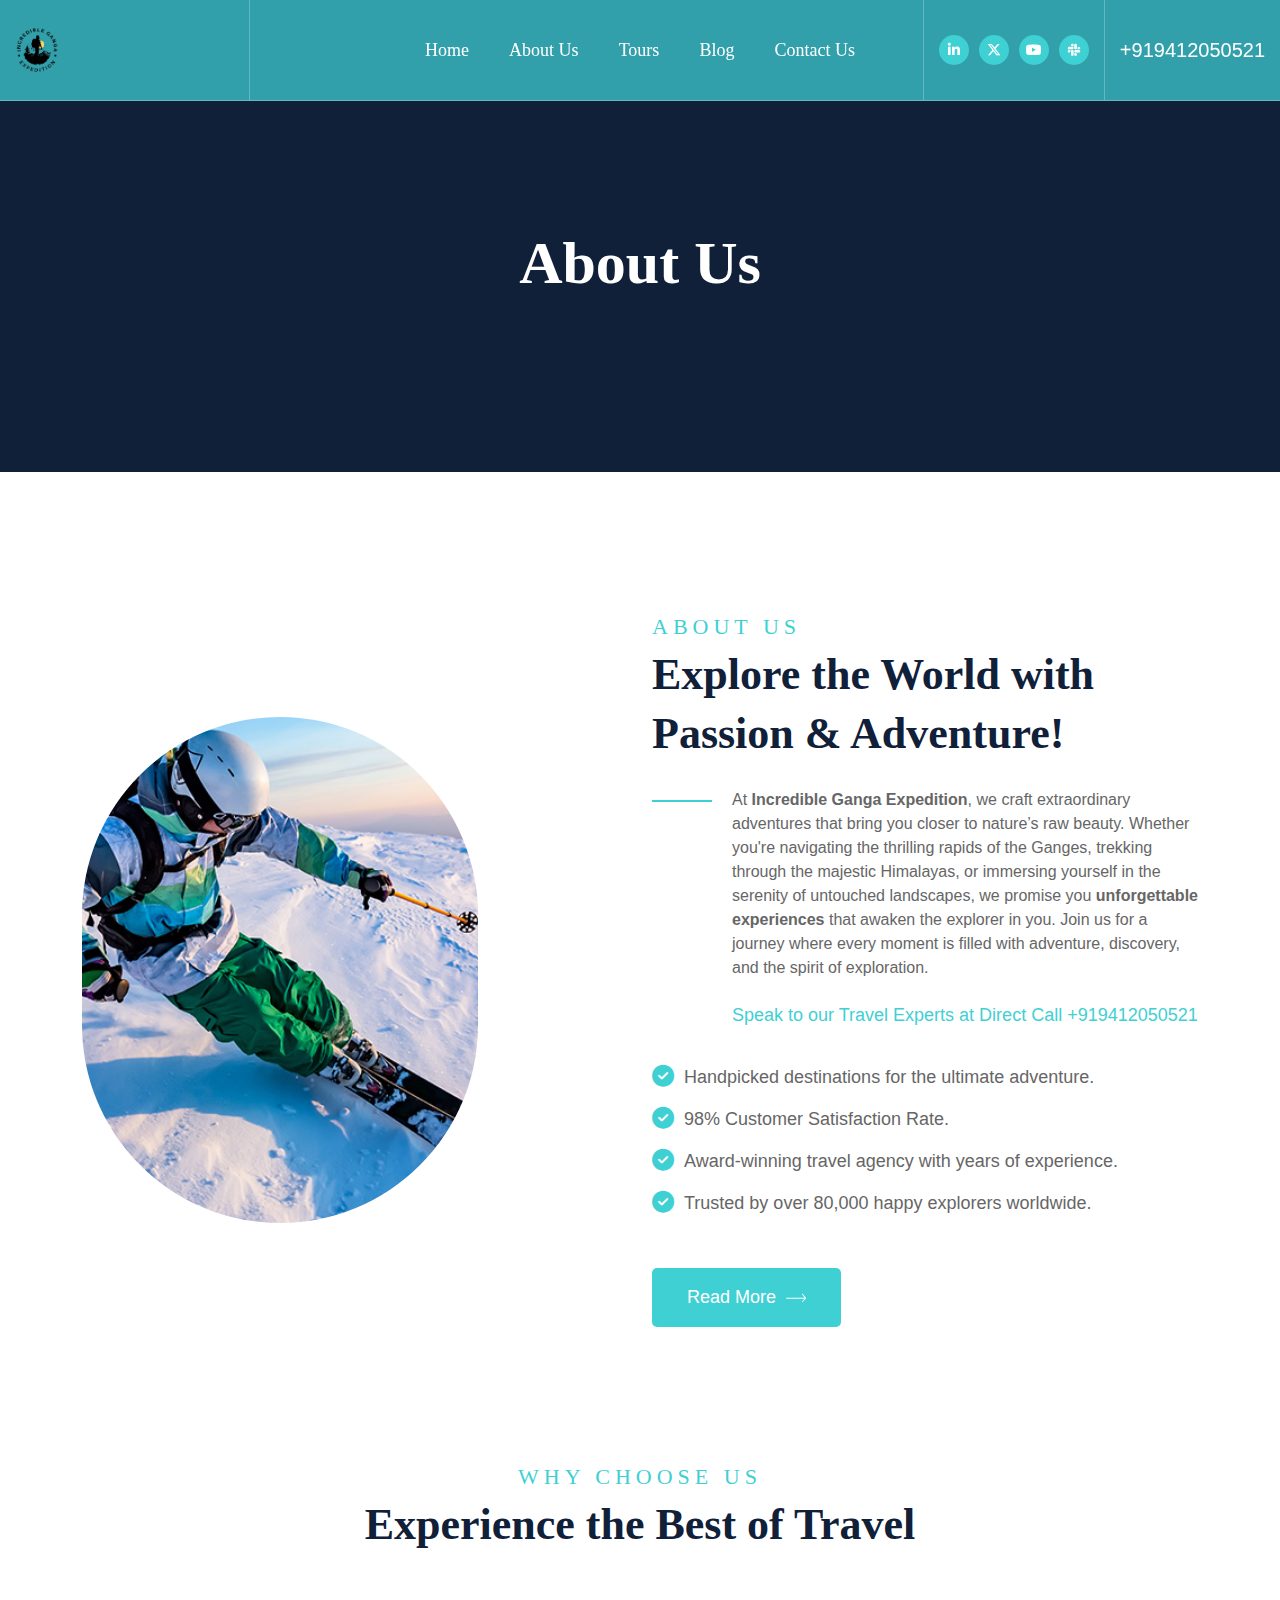
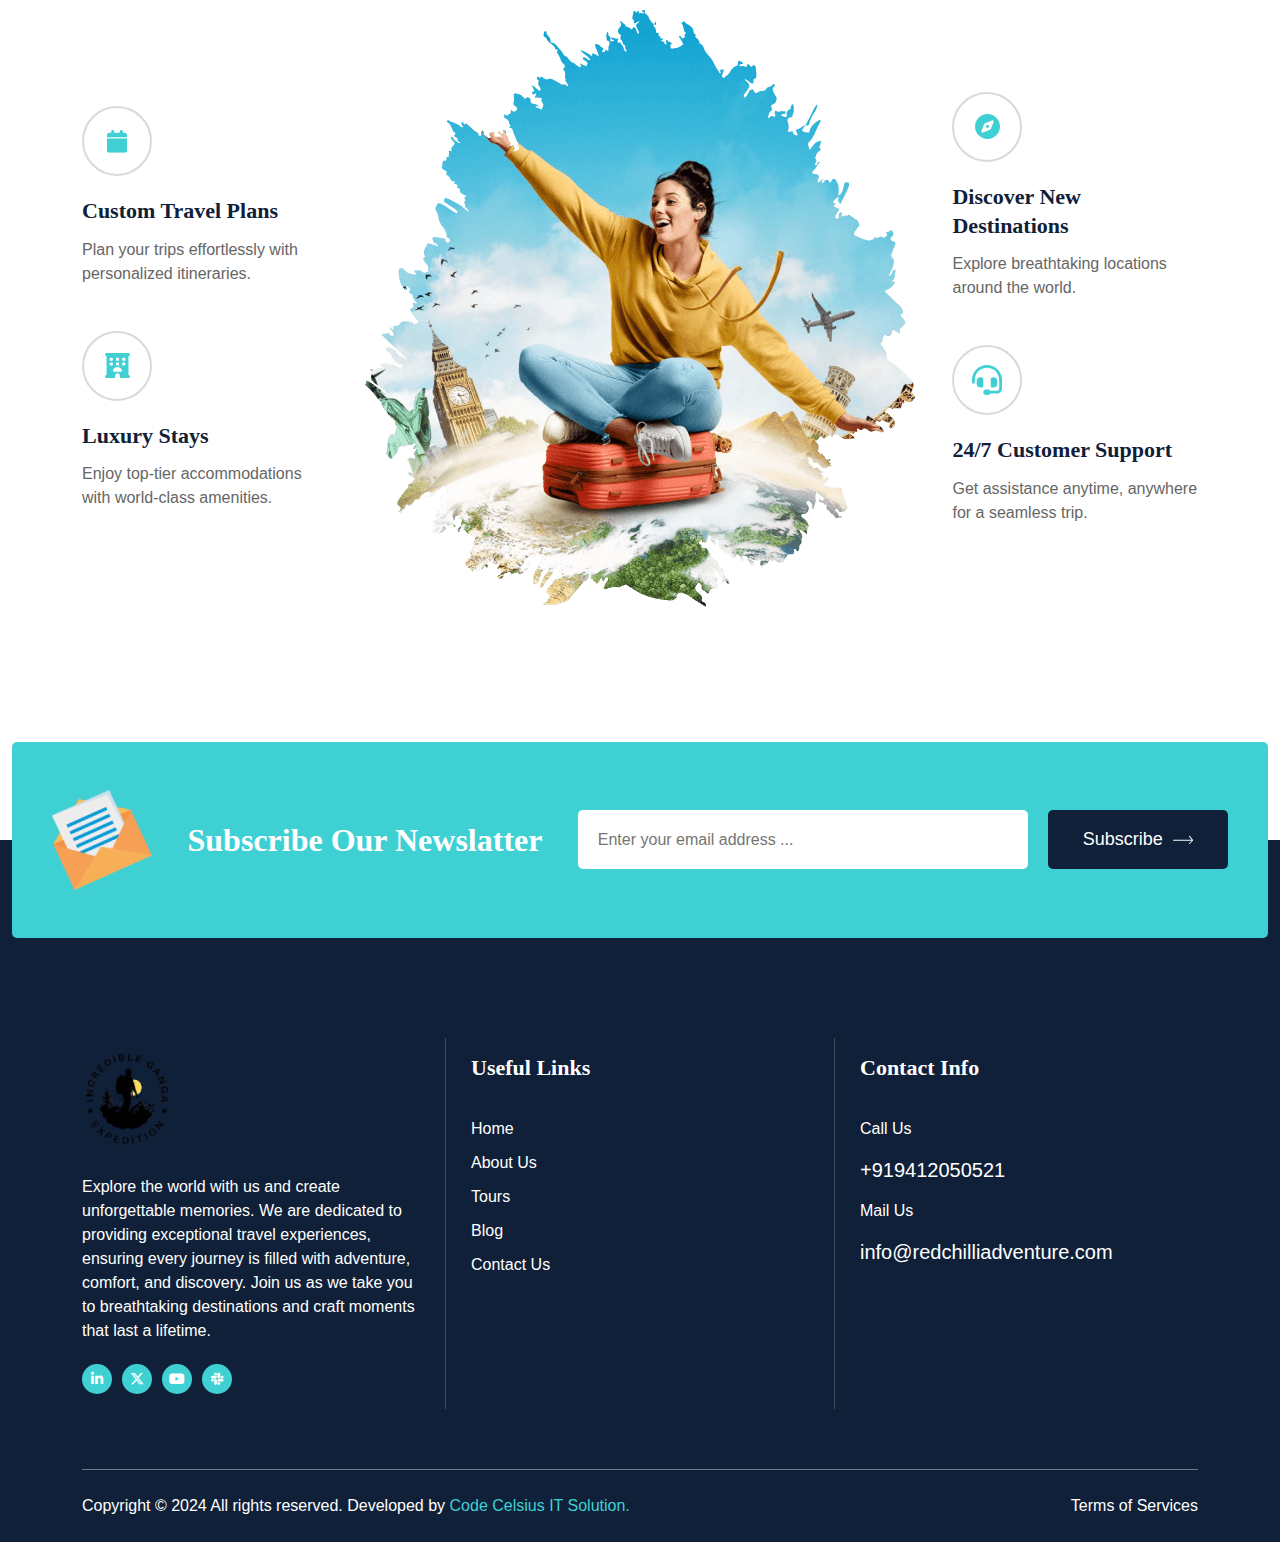
==== commit 9c4d8219: "doen" ====
--- a/about.html
+++ b/about.html
@@ -20,12 +20,6 @@
     <link rel="stylesheet" href="assets/css/style.css">
   </head>
   <body>
-    <div class="cs_preloader">
-      <div class="cs_preloader_in">
-        <span></span>
-        <span></span>
-      </div>
-    </div>
     <!-- Start Header Section -->
     <header class="cs_site_header cs_style_1 cs_fs_18 cs_sticky_header">
       <div class="cs_main_header">
--- a/assets/css/style.css
+++ b/assets/css/style.css
@@ -2291,6 +2291,15 @@
   .cs_grid_1 {
     grid-template-columns: repeat(1, 1fr);
   }
+  .my-flex{
+    display: block;
+  }
+  .whsdd{
+    width: 100%;
+  }
+  .images-logo {
+    width: 31% !important;
+}
 }
 @media (min-width: 992px) {
   .cs_grid_1 .cs_grid_item:nth-child(2), .cs_grid_1 .cs_grid_item:nth-child(6) {
@@ -2970,16 +2979,10 @@
   position: fixed !important;
   width: 100%;
   z-index: 999;
-}
-
-.cs_gescout_sticky {
-  position: fixed !important;
-  top: -110px;
-  opacity: 0;
-  -webkit-transition: all 0.4s ease;
-  transition: all 0.4s ease;
-  background-color: #0064ff85;
-}
+  background: #3fd0d4ba;
+}
+
+
 
 .cs_gescout_show {
   top: 0 !important;
@@ -3522,7 +3525,7 @@
     position: fixed;
     width: 100vw;
     left: -100vw;
-    background-color: var(--primary);
+    background-color: #3fd0d4;
     color: var(--white);
     padding: 10px 0;
     top: 0;
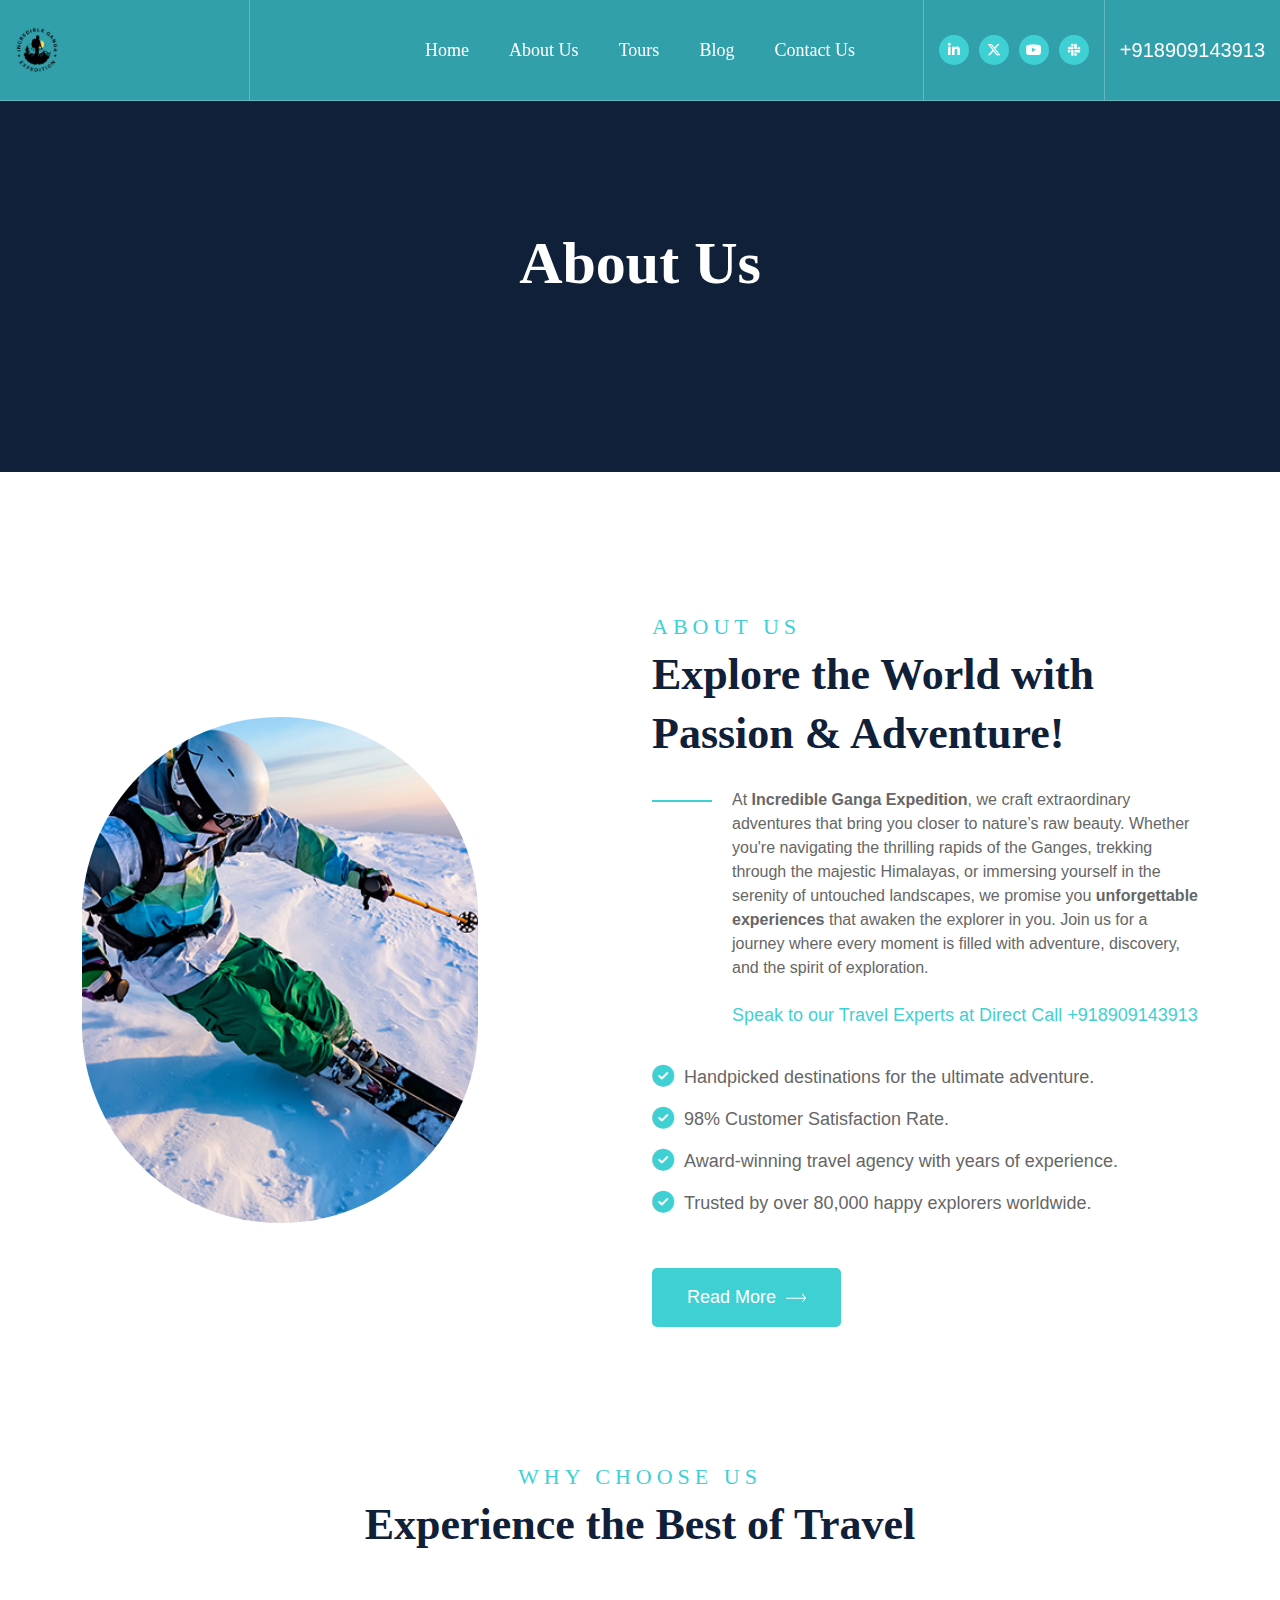
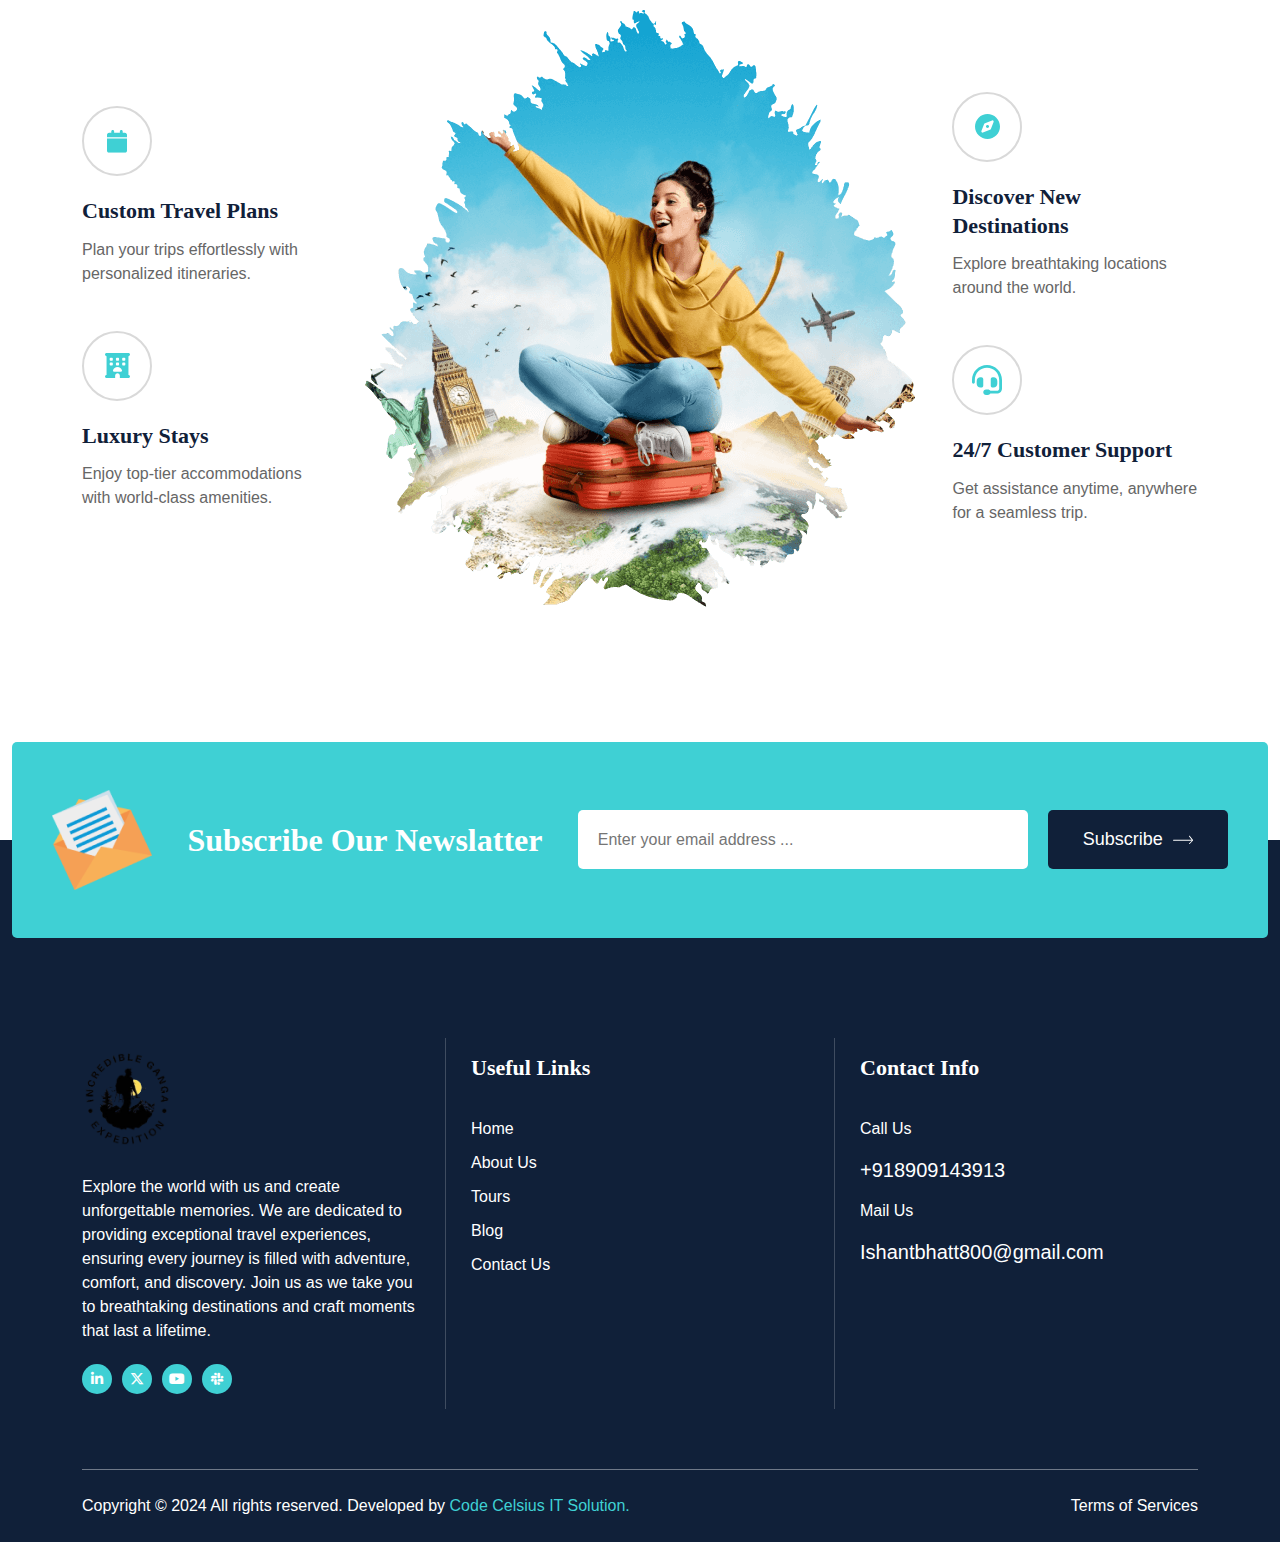
==== commit 55f12a29: "done" ====
--- a/about.html
+++ b/about.html
@@ -61,7 +61,7 @@
                     <i class="fa-brands fa-slack"></i></a>
                 </div>
               </div>
-              <div class="cs_fs_20 cs_medium">+919412050521</div>
+              <div class="cs_fs_20 cs_medium">+918909143913</div>
             </div>
           </div>
         </div>
@@ -116,7 +116,7 @@
                 <strong>unforgettable experiences</strong> that awaken the explorer in you. Join us for a journey where
                 every moment is filled with adventure, discovery, and the spirit of exploration.</p>
               <p class="mb-0 cs_accent_color cs_medium cs_fs_18">
-                Speak to our Travel Experts at Direct Call +919412050521
+                Speak to our Travel Experts at Direct Call +918909143913
               </p>
             </div>
             <ul class="cs_list cs_style_1 cs_mp0 cs_fs_18">
@@ -295,11 +295,11 @@
               <ul class="cs_menu_widget">
                 <li>
                   <p>Call Us</p>
-                  <p class="cs_fs_20">+919412050521</p>
+                  <p class="cs_fs_20">+918909143913</p>
                 </li>
                 <li>
                   <p>Mail Us</p>
-                  <p class="cs_fs_20">info@redchilliadventure.com</p>
+                  <p class="cs_fs_20">Ishantbhatt800@gmail.com</p>
                 </li>
               </ul>
             </div>
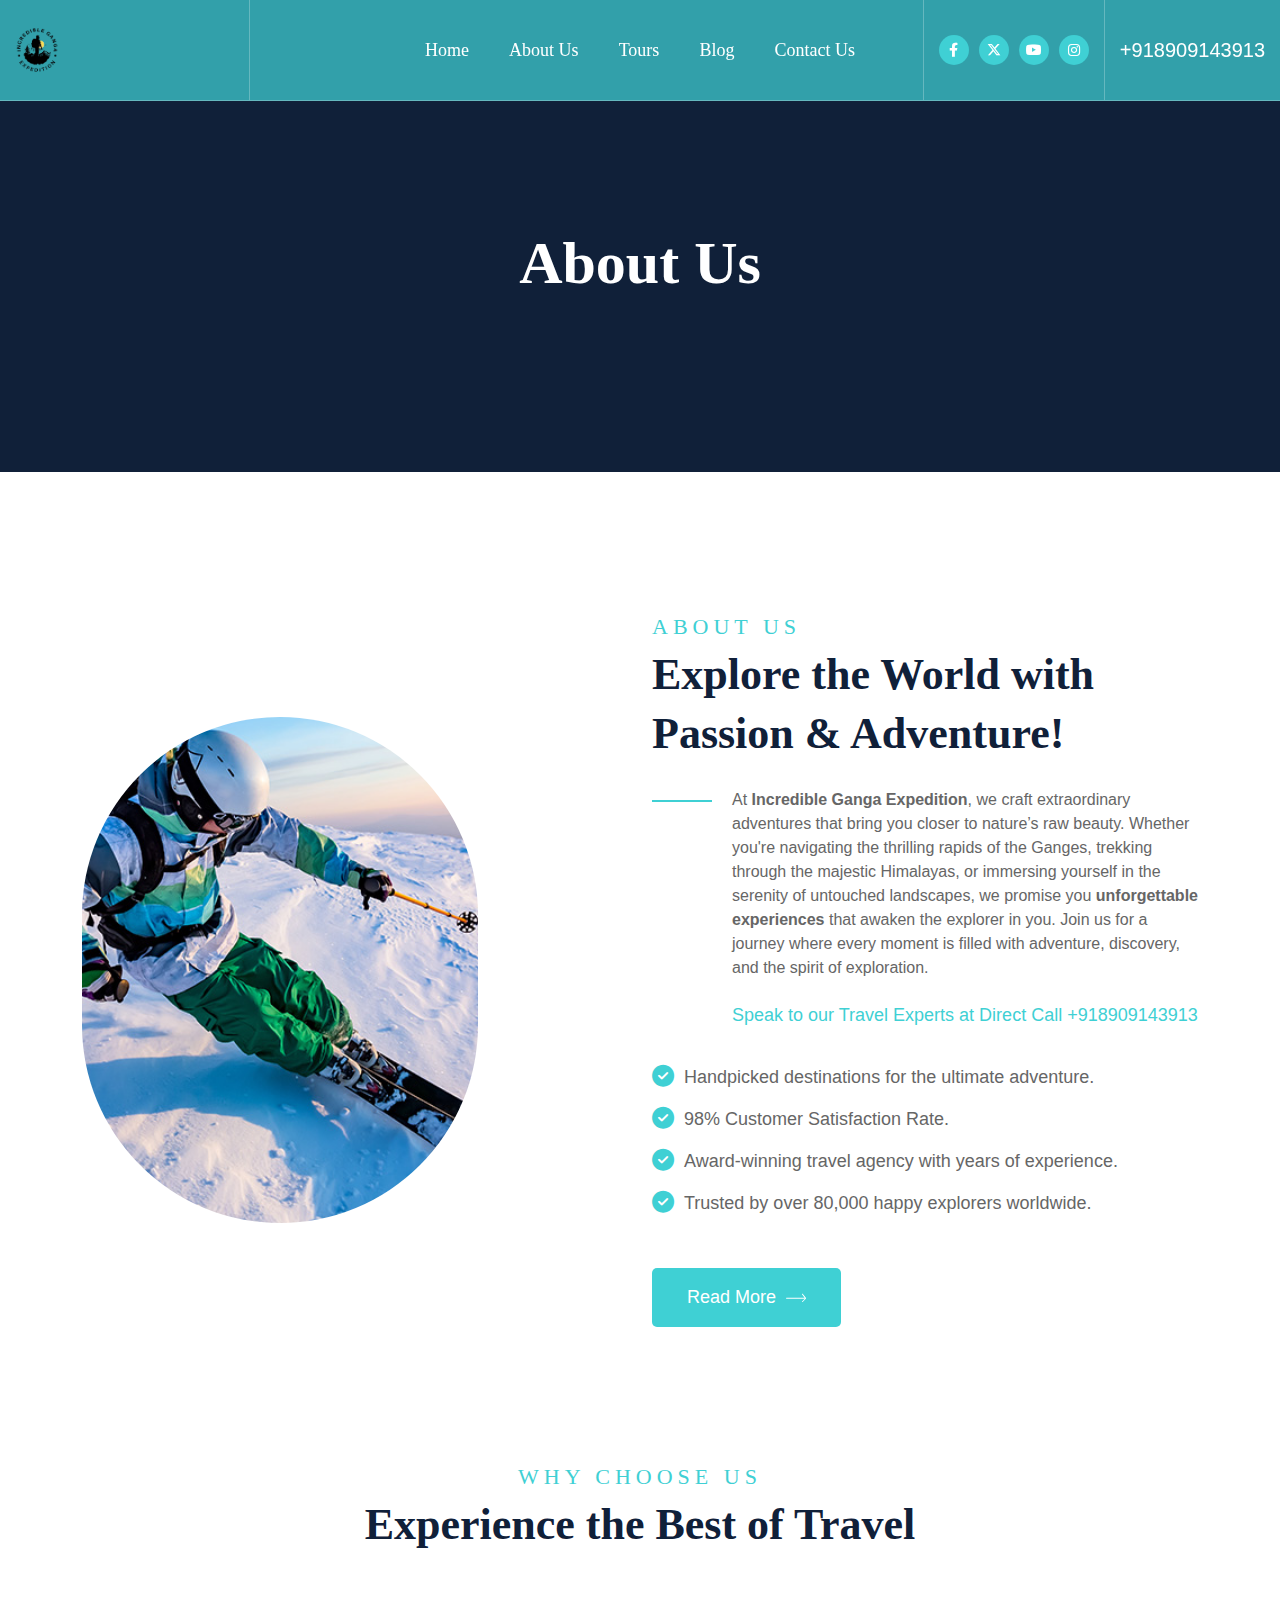
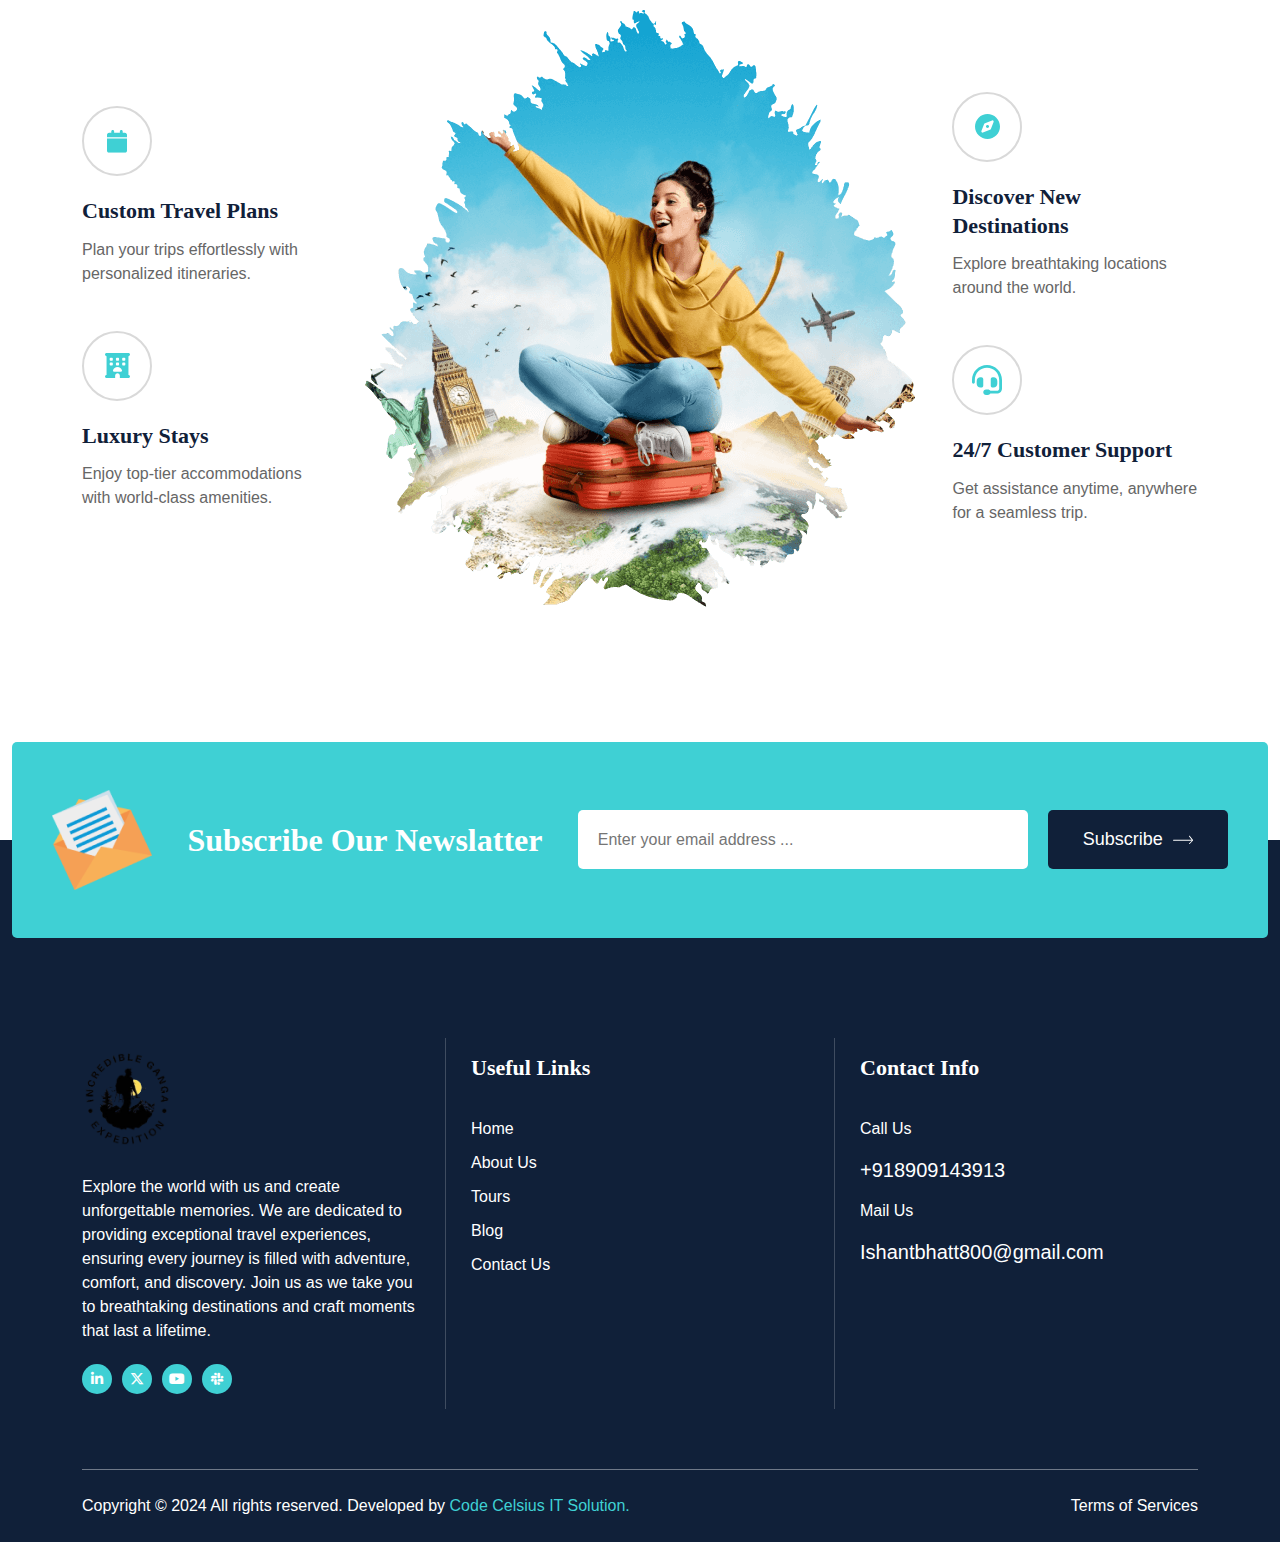
==== commit 3153268a: "done" ====
--- a/about.html
+++ b/about.html
@@ -48,17 +48,17 @@
             <div class="cs_header_toolbox">
               <div>
                 <div class="cs_social_btn cs_style_1 d-flex">
-                  <a href="https://www.linkedin.com/" target="_blank" class="cs_center"><i
-                      class="fa-brands fa-linkedin-in"></i>
+                  <a href="" target="_blank" class="cs_center">
+                    <i class="fa-brands fa-facebook-f"></i>
                   </a>
-                  <a href="https://twitter.com/" target="_blank" class="cs_center">
+                  <a href="" target="_blank" class="cs_center">
                     <i class="fa-brands fa-x-twitter"></i>
                   </a>
-                  <a href="https://www.youtube.com/" target="_blank" class="cs_center"><i
+                  <a href="" target="_blank" class="cs_center"><i
                       class="fa-brands fa-youtube"></i>
                   </a>
-                  <a href="https://slack.com/" target="_blank" class="cs_center">
-                    <i class="fa-brands fa-slack"></i></a>
+                  <a href="" target="_blank" class="cs_center">
+                    <i class="fa-brands fa-instagram"></i></a>
                 </div>
               </div>
               <div class="cs_fs_20 cs_medium">+918909143913</div>
--- a/assets/css/style.css
+++ b/assets/css/style.css
@@ -2986,7 +2986,7 @@
   gap: 5px !important;
 }
 .view{
-  padding: 9px 13px;
+  padding: 9px 12px;
   background-color: #3fd0d4;
   border: none;
   outline: none;
@@ -3241,7 +3241,6 @@
         -ms-flex-align: center;
             align-items: center;
     height: 100%;
-    width: 100%;
     max-width: calc(100% - 510px);
   }
   .cs_site_header.cs_style_1 .cs_main_header_left {
@@ -6510,7 +6509,7 @@
   background: linear-gradient(0deg, rgba(16, 32, 57, 0.8) 13.54%, rgba(63, 208, 212, 0) 100%);
   left: 0;
   top: 0;
-  opacity: 0;
+  opacity: 1;
   -webkit-transition: all 0.4s ease;
   transition: all 0.4s ease;
 }
@@ -6712,6 +6711,11 @@
 .cs_card_content {
   opacity: 1 !important;
   visibility: visible !important;
+}
+.cs_card {
+  opacity: 1 !important;
+  visibility: visible !important;
+  display: block !important;
 }
 .cs_card_4_list > .cs_card.cs_style_4 {
   -webkit-box-flex: 1;
@@ -7178,4 +7182,154 @@
 }
 .images-logo{
   width: 20%;
+}
+
+.text-center1212 {
+  text-align: center;
+  padding: 70px 0;
+  margin-top: 100px;
+  margin-bottom: 40px;
+  background-color: #212529;
+}
+
+.text-center1212 h3 {
+  color: #fff;
+}
+
+.section-title {
+  font-size: 28px;
+  font-style: italic;
+  font-weight: bold;
+  color: #3fd0d4;
+  text-transform: uppercase;
+  letter-spacing: 1.5px;
+}
+
+.package-container {
+  display: flex;
+  align-items: center;
+  justify-content: space-between;
+  background: rgba(255, 255, 255, 0.9);
+  padding: 30px;
+  border-radius: 12px;
+  box-shadow: 0 6px 12px rgba(0, 0, 0, 0.1);
+  margin-bottom: 40px;
+}
+
+.package-container .image {
+  width: 50%;
+  display: flex;
+}
+
+.package-container .image img {
+  width: 100%;
+  border-radius: 12px;
+  transition: transform 0.3s;
+  height: 472px;
+}
+
+.viredr{
+  padding: 10px 29px;
+  background: #102039;
+  border-radius: 5px;
+  color: #fff;
+  font-weight: 600;
+}
+.viredr:hover{
+  color: #fff !important;
+  background-color: #3fd0d4;
+}
+.package-container .content {
+  width: 45%;
+  color: #333;
+}
+
+.package-container .content h2 {
+  font-size: 32px;
+  margin-bottom: 15px;
+  margin-top: 20px;
+  text-transform: uppercase;
+}
+
+.package-container .content p {
+  font-size: 16px;
+  line-height: 1.8;
+  margin-bottom: 15px;
+}
+
+.package-container .content .price {
+  font-size: 22px;
+  font-weight: bold;
+  background: #ccc;
+  color: #000;
+  padding: 10px 15px;
+  border-radius: 8px;
+  display: inline-block;
+}
+
+@media only screen and (max-width: 600px) {
+  .package-container {
+      display: flex;
+      align-items: center;
+      justify-content: space-between;
+      background: rgba(255, 255, 255, 0.9);
+      padding: 10px !important;
+      border-radius: 12px;
+      box-shadow: 0 6px 12px rgba(0, 0, 0, 0.1);
+      margin-bottom: 40px;
+      flex-direction: column;
+  }
+
+  .text-center {
+      text-align: center;
+      padding: 70px 0;
+      margin-top: 80px;
+      margin-bottom: 40px;
+      background-color: #212529;
+  }
+
+  .package-container .content .price {
+      margin-top: 10px;
+  }
+
+  .package-container .image {
+      width: 100%;
+      display: flex;
+  }
+
+  .package-container .content {
+      width: 100%;
+      color: #333;
+  }
+  .text-center1212 {
+    text-align: center;
+    padding: 70px 0;
+    margin-top: 80px;
+    margin-bottom: 40px;
+    background-color: #212529;
+}
+}
+
+.bookbtn {
+  padding: 9px 24px;
+  background: #3fd0d4;
+  color: #fff;
+  border-radius: 5px;
+}
+.bookbtn:hover{
+  color: #fff !important;
+}
+.whatbtn {
+  padding: 9px 30px;
+  margin-left: 10px;
+  background: green;
+  color: #fff;
+  border-radius: 5px;
+}
+.whatbtn:hover{
+  color: #fff !important;
+}
+
+.whatbtn i {
+  margin-right: 5px;
 }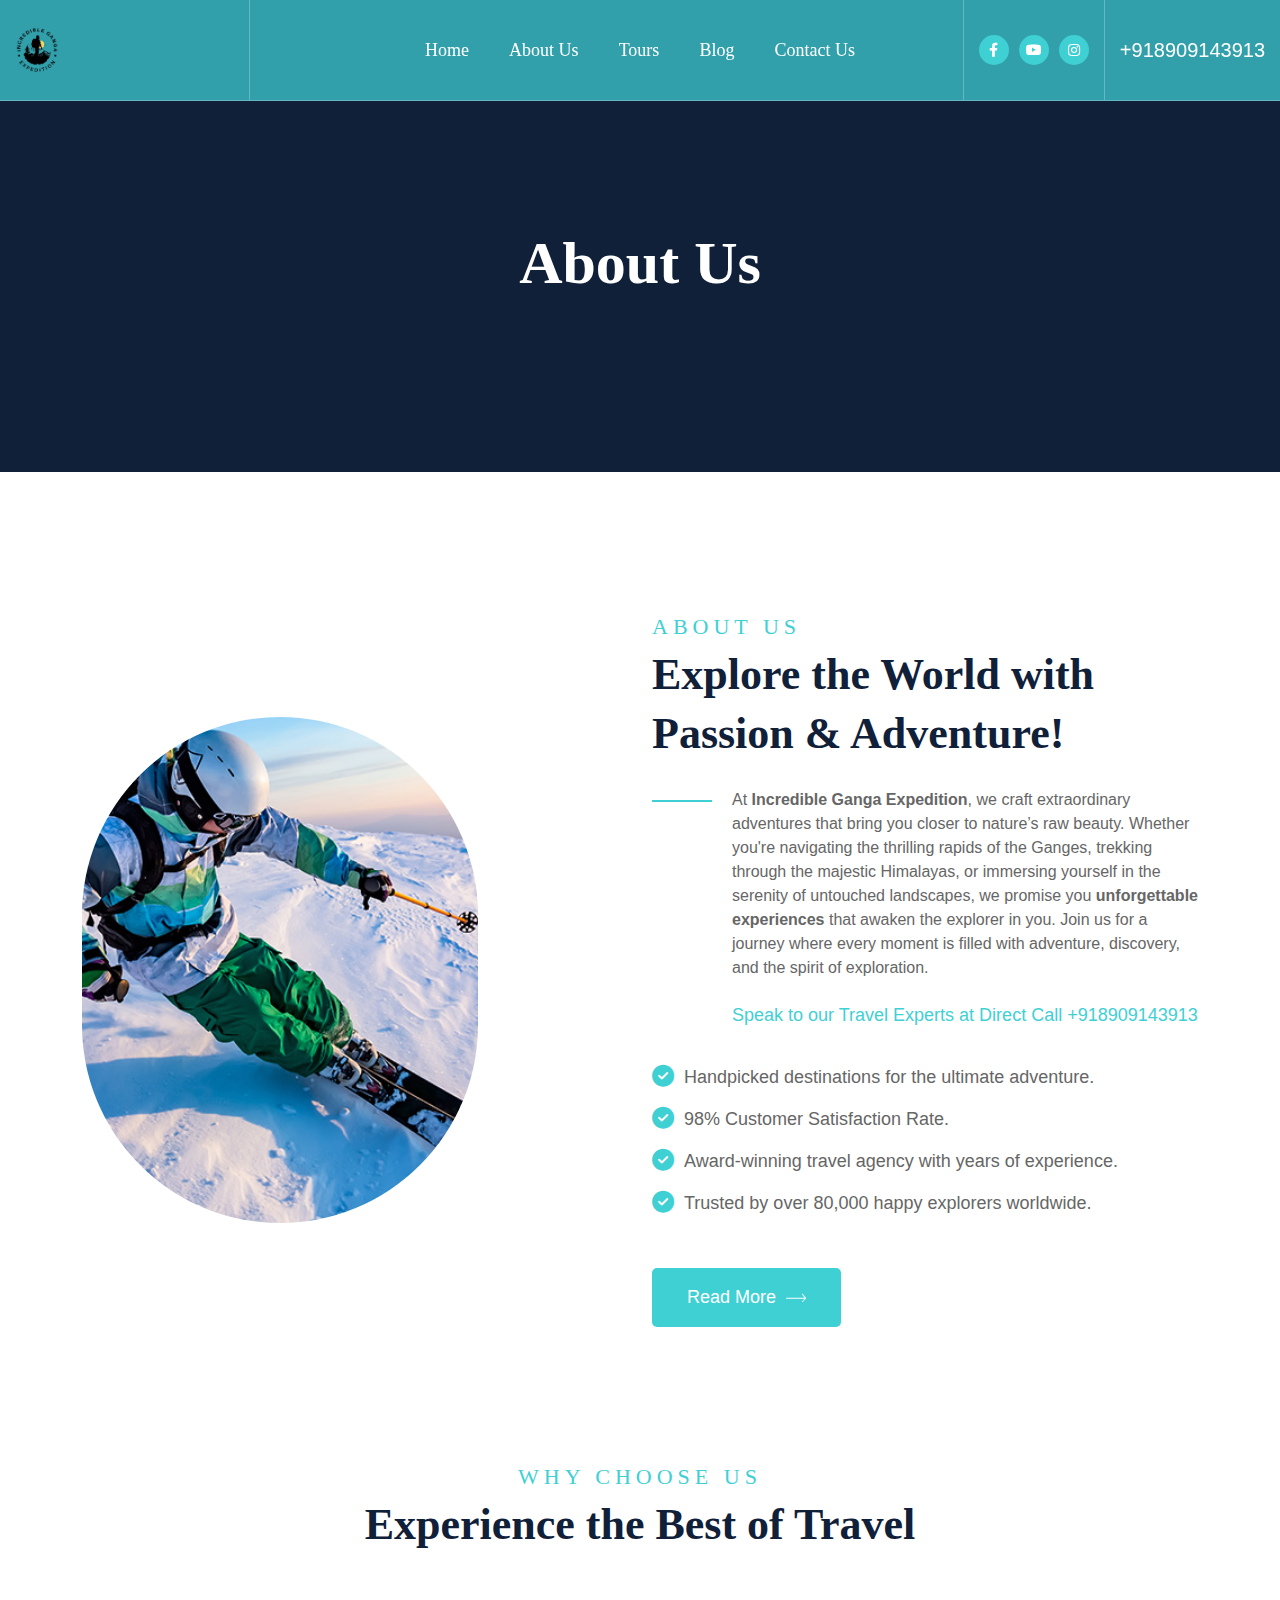
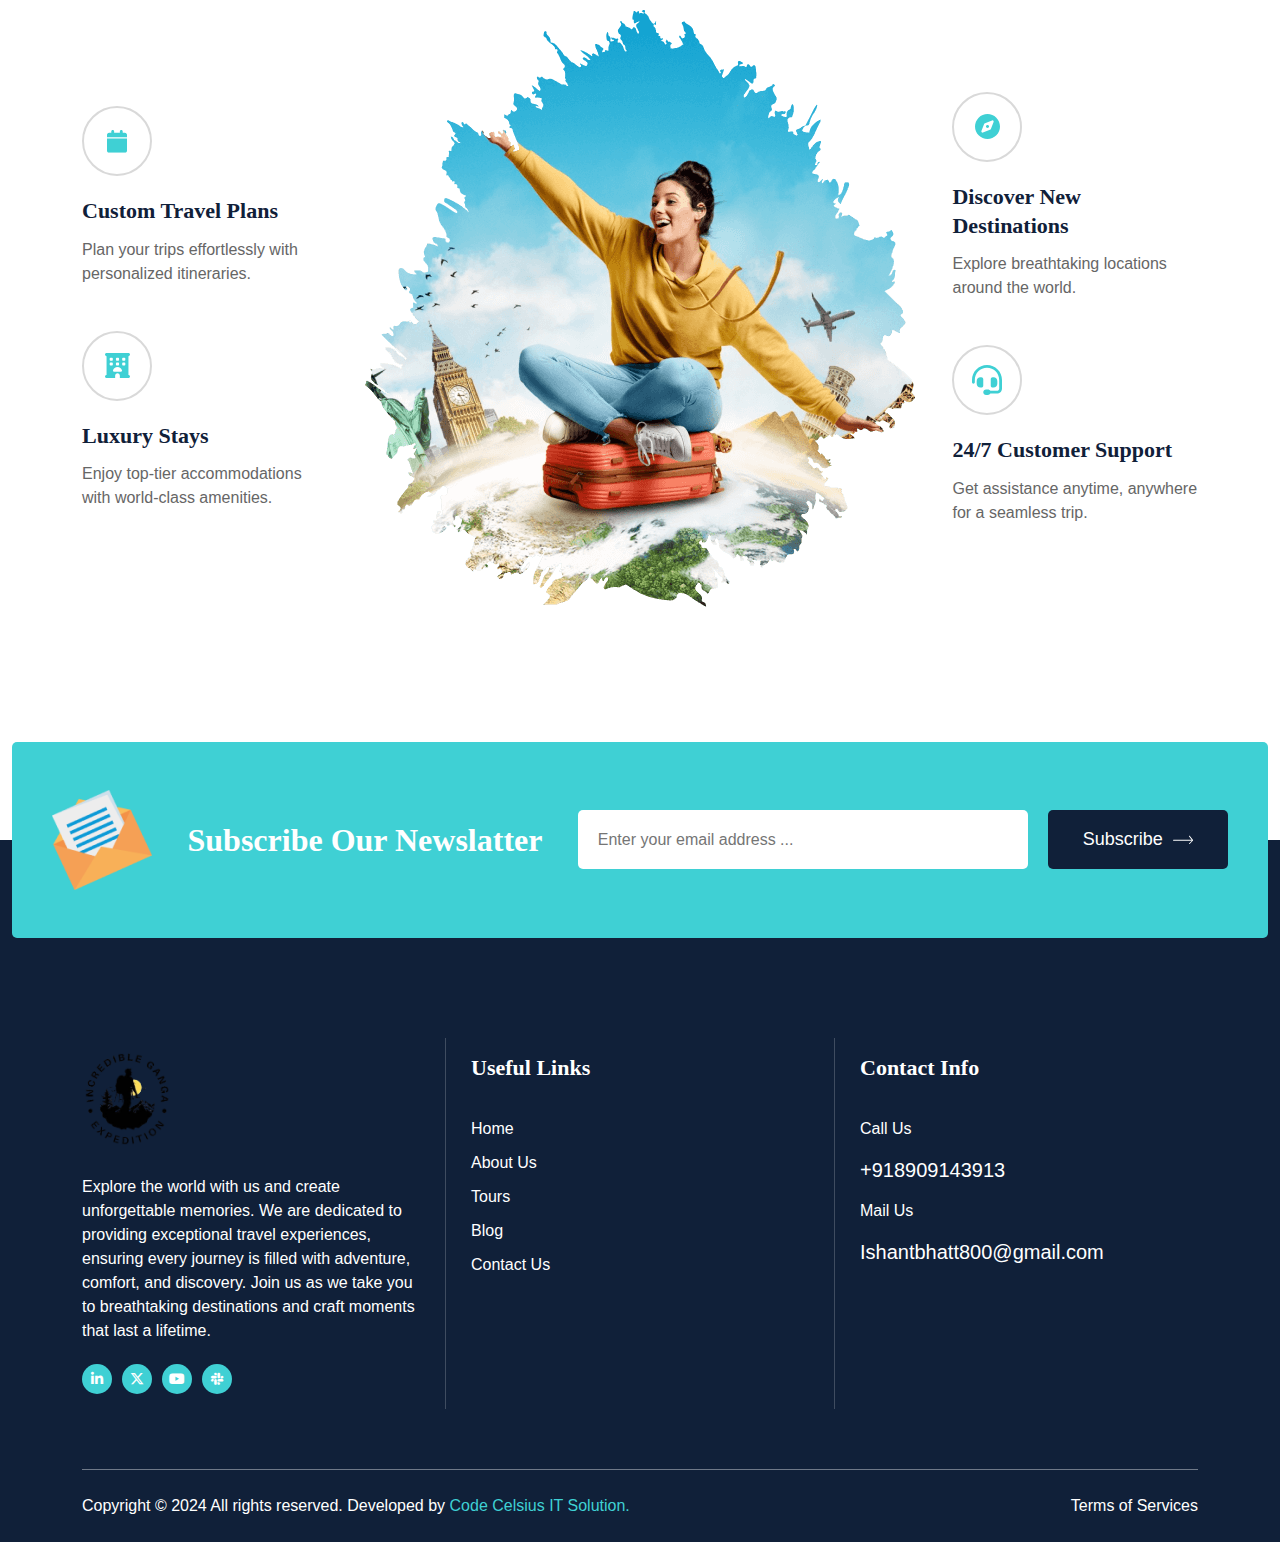
==== commit 071c40f2: "done" ====
--- a/about.html
+++ b/about.html
@@ -48,16 +48,13 @@
             <div class="cs_header_toolbox">
               <div>
                 <div class="cs_social_btn cs_style_1 d-flex">
-                  <a href="" target="_blank" class="cs_center">
+                  <a href="https://www.facebook.com/people/Incredible-Ganga-Expedition/100064155368121/?rdid=E0QiPWzlvAUwzQy5&share_url=https%3A%2F%2Fwww.facebook.com%2Fshare%2F1A5t7wwe2z%2F" target="_blank" class="cs_center">
                     <i class="fa-brands fa-facebook-f"></i>
                   </a>
-                  <a href="" target="_blank" class="cs_center">
-                    <i class="fa-brands fa-x-twitter"></i>
-                  </a>
-                  <a href="" target="_blank" class="cs_center"><i
+                  <a href="https://www.youtube.com/@ishantbhatt9331" target="_blank" class="cs_center"><i
                       class="fa-brands fa-youtube"></i>
                   </a>
-                  <a href="" target="_blank" class="cs_center">
+                  <a href="https://www.instagram.com/thegangaholiday?utm_source=ig_contact_invite" target="_blank" class="cs_center">
                     <i class="fa-brands fa-instagram"></i></a>
                 </div>
               </div>
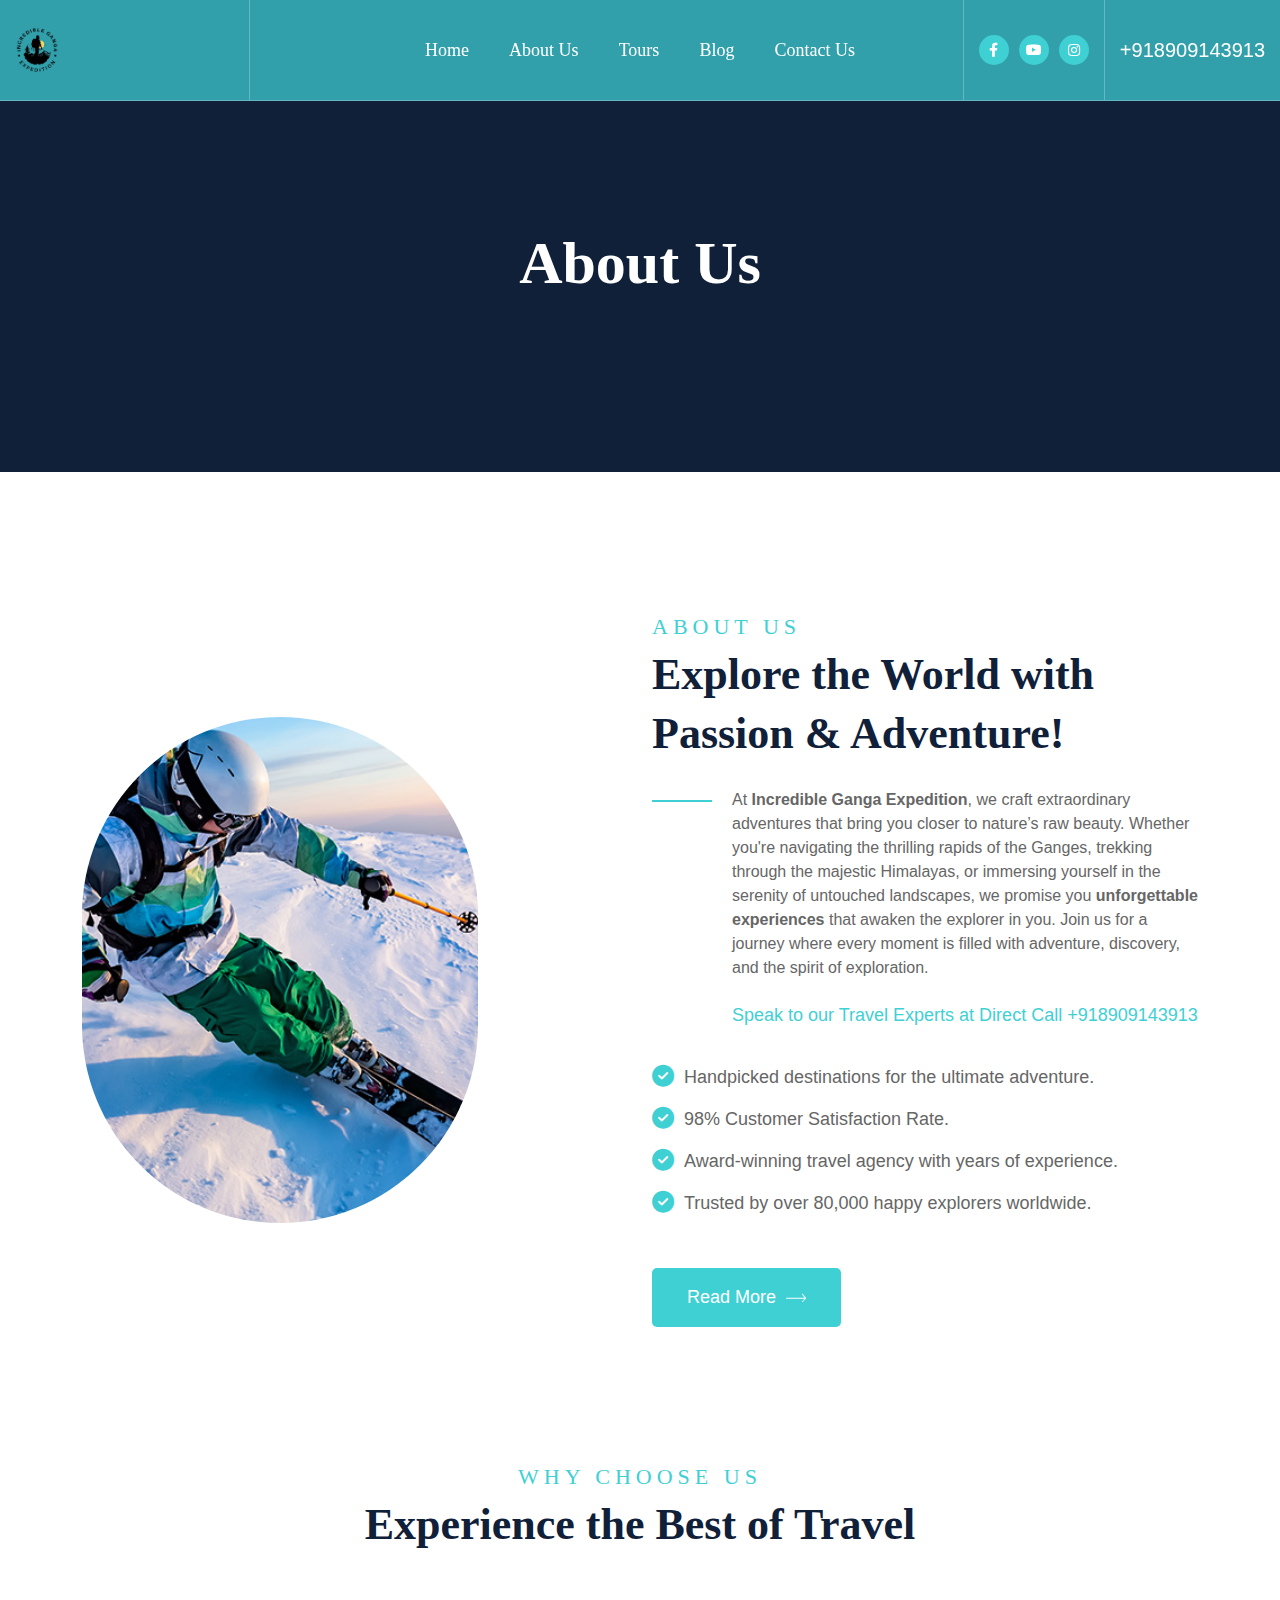
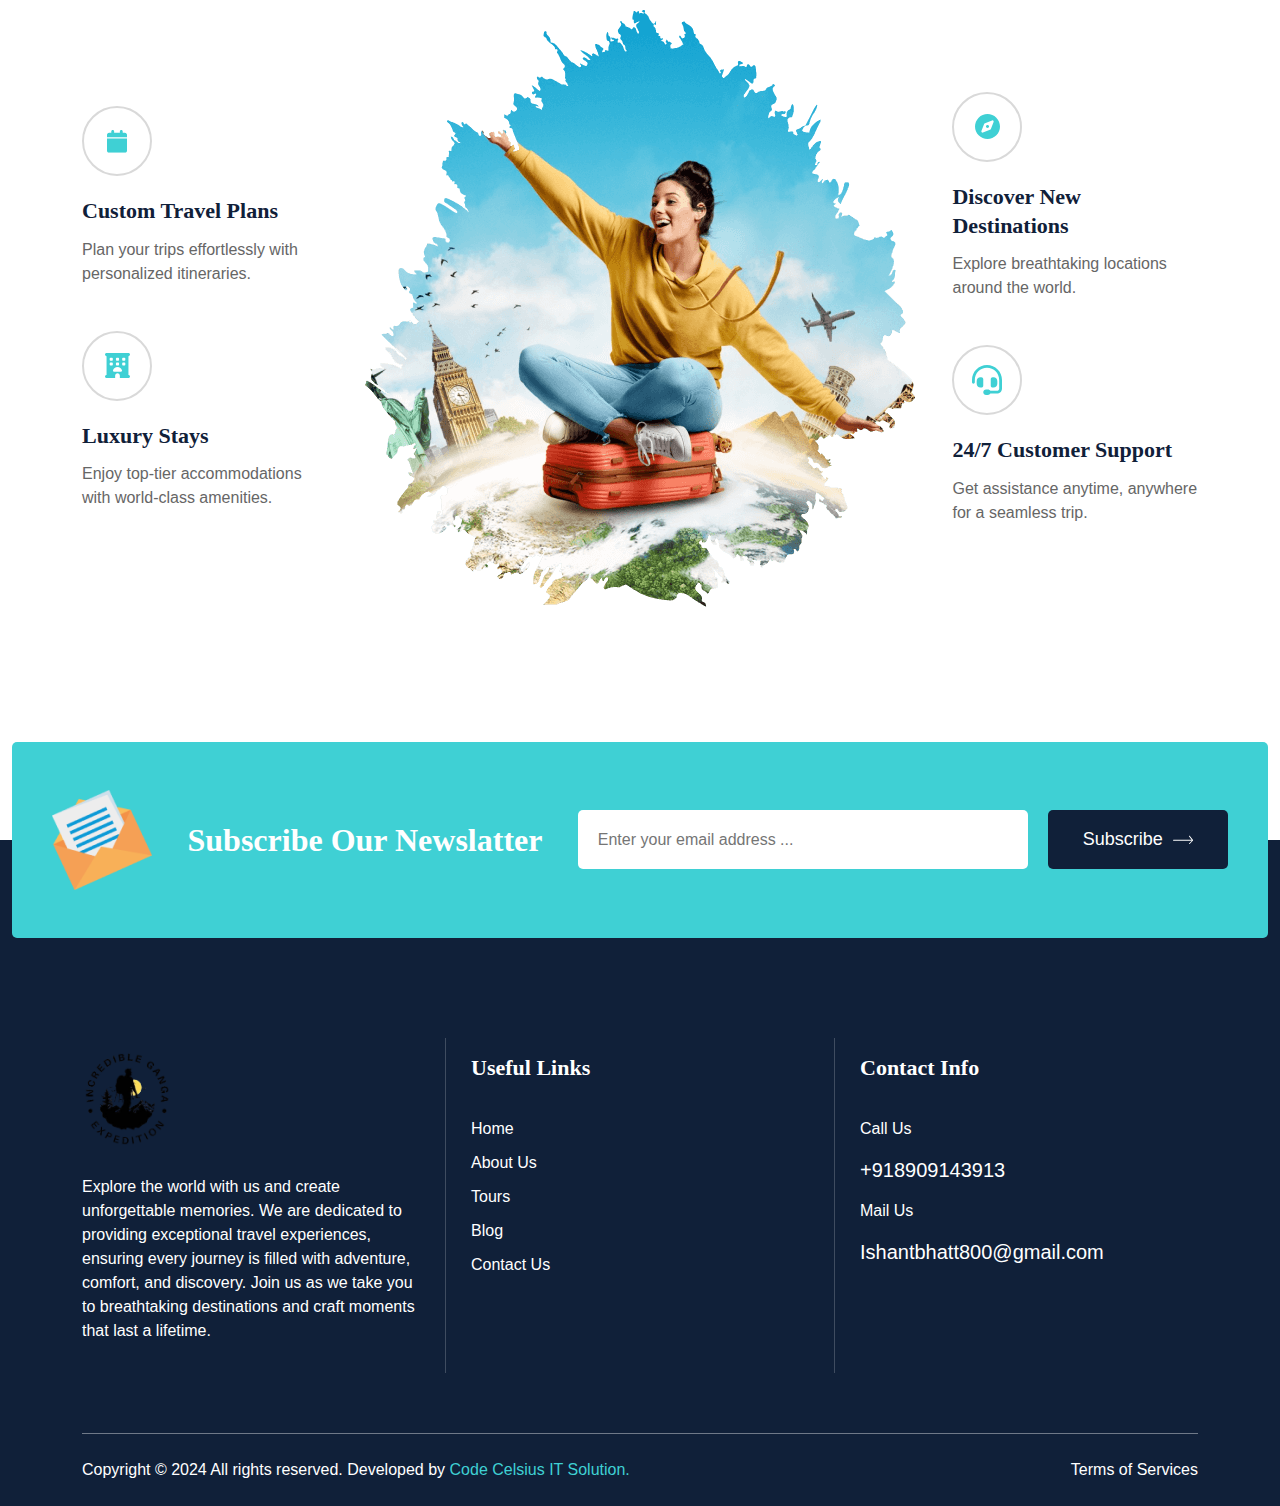
==== commit 8b2ea475: "done" ====
--- a/about.html
+++ b/about.html
@@ -253,23 +253,7 @@
                 <p>Explore the world with us and create unforgettable memories. We are dedicated to providing exceptional
                   travel experiences, ensuring every journey is filled with adventure, comfort, and discovery. Join us as
                   we take you to breathtaking destinations and craft moments that last a lifetime.</p>
-                <li>
-  
-                  <div class="cs_social_btn cs_style_1 d-flex">
-                    <a href="https://www.linkedin.com/" target="_blank" class="cs_center"><i
-                        class="fa-brands fa-linkedin-in"></i>
-                    </a>
-                    <a href="https://twitter.com/" target="_blank" class="cs_center">
-                      <i class="fa-brands fa-x-twitter"></i>
-                    </a>
-                    <a href="https://www.youtube.com/" target="_blank" class="cs_center"><i
-                        class="fa-brands fa-youtube"></i>
-                    </a>
-                    <a href="https://slack.com/" target="_blank" class="cs_center">
-                      <i class="fa-brands fa-slack"></i></a>
-                  </div>
-  
-                </li>
+            
               </ul>
             </div>
           </div>
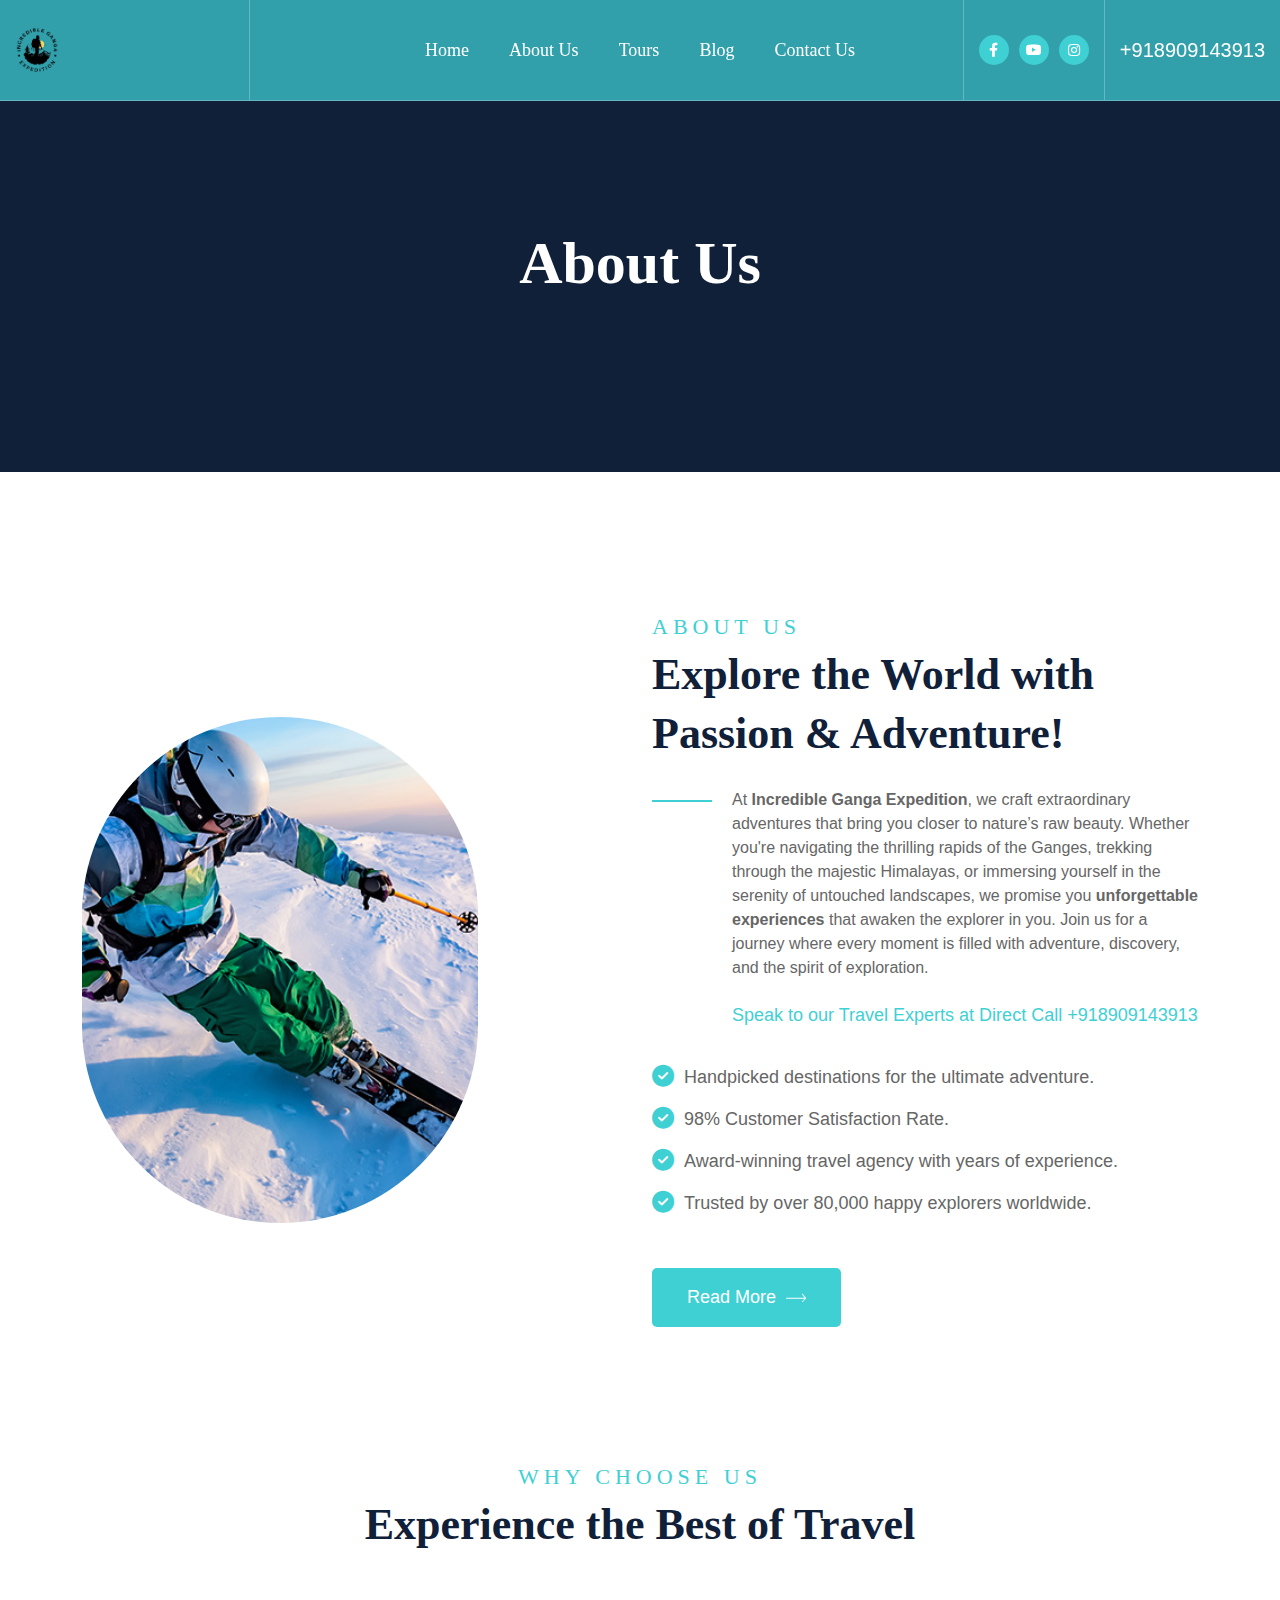
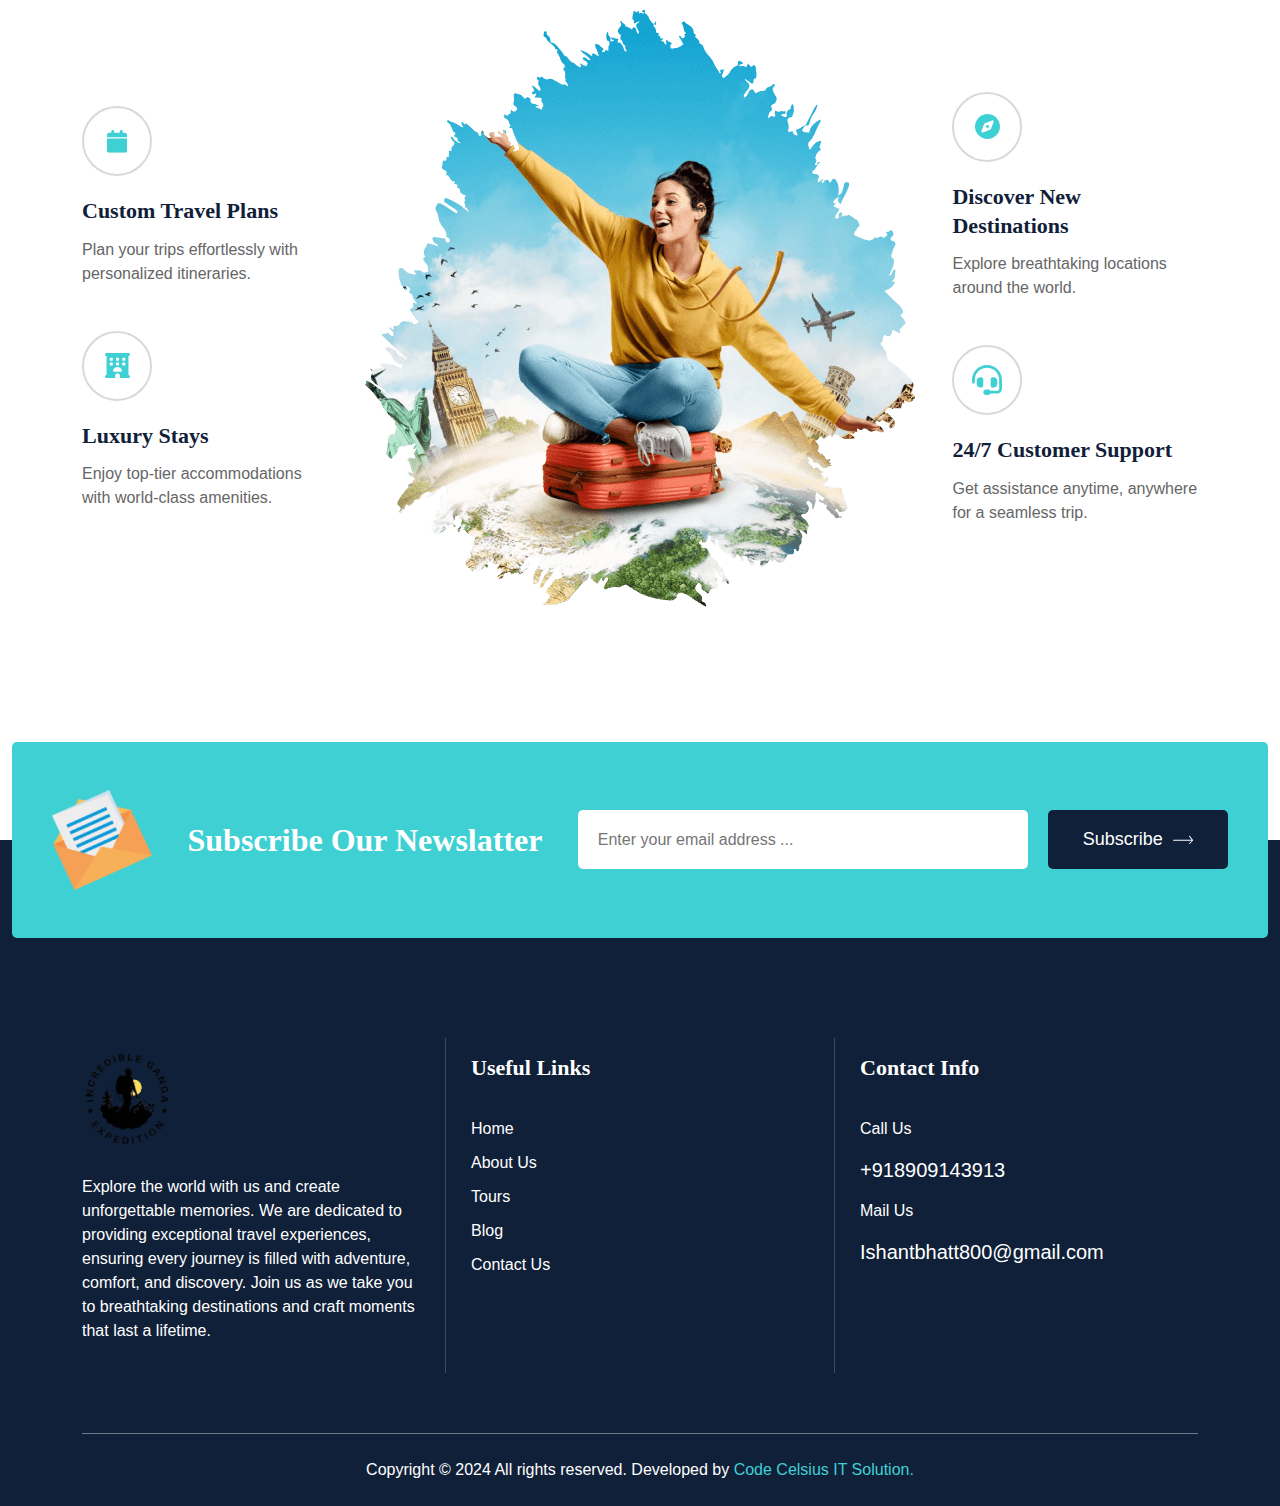
==== commit 54565e8e: "done" ====
--- a/about.html
+++ b/about.html
@@ -289,11 +289,8 @@
       </div>
       <div class="container">
         <div class="cs_footer_bottom">
-          <div class="cs_copyright">Copyright © 2024 All rights reserved. Developed by <a href="https://codecelsius.com/"
+          <div style="margin: auto;" class="cs_copyright">Copyright © 2024 All rights reserved. Developed by <a href="https://codecelsius.com/"
               target="_blank">Code Celsius IT Solution.</a> </div>
-          <ul class="cs_menu_widget_2 cs_mp0">
-            <li><a href="#">Terms of Services</a></li>
-          </ul>
         </div>
       </div>
     </footer>
